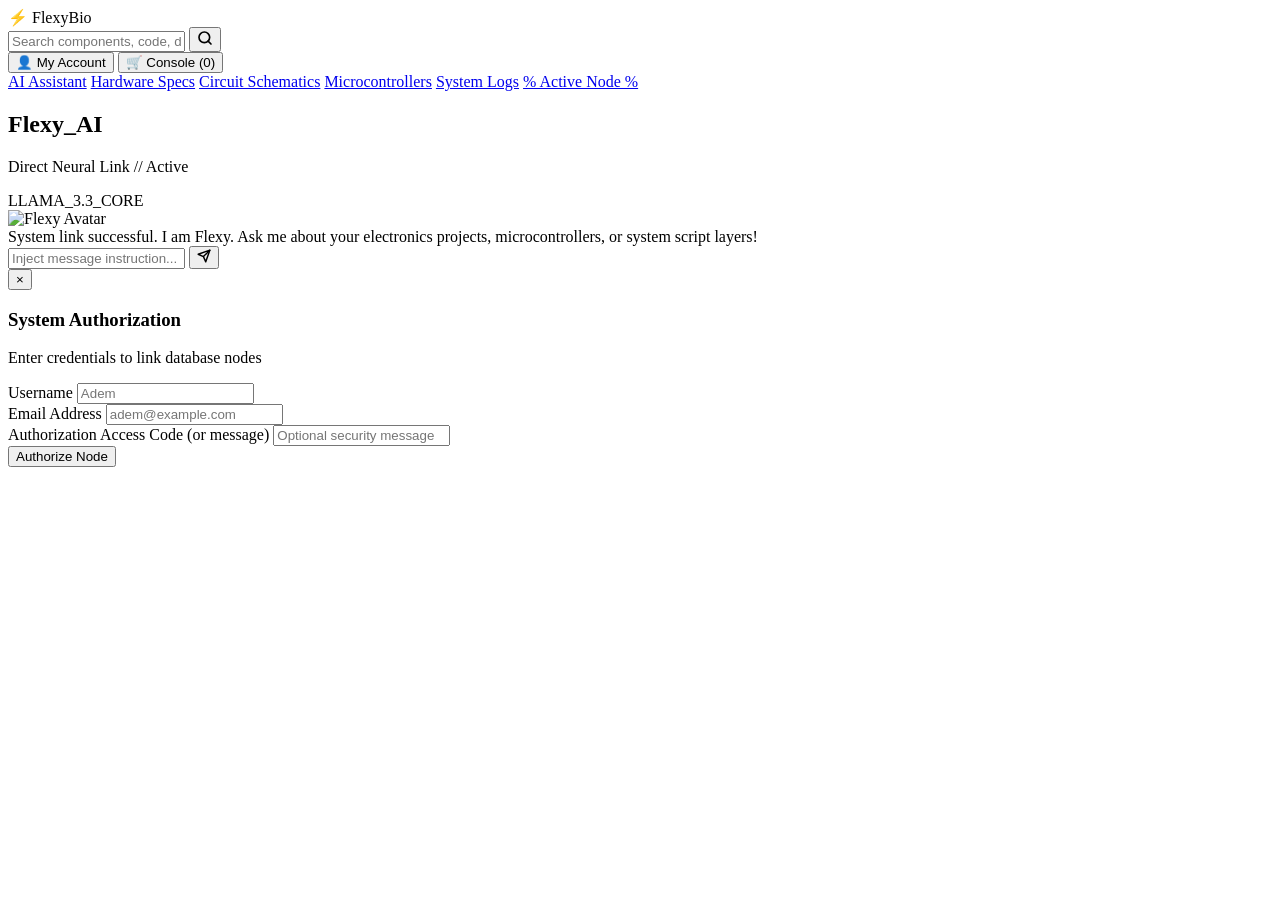
==== templates/index.html @ d472f4c1 "Rename index.html to templates/index.html" ====
<!DOCTYPE html>
<html lang="en">
<head>
    <meta charset="UTF-8">
    <meta name="viewport" content="width=device-width, initial-scale=1.0">
    <title>Flexy Bio</title>
    <link rel="stylesheet" href="test.css">
</head>
<body>

    <!-- ==========================================
         TOYLAND-STYLE PREMIUM NAVIGATION HEADER
         ========================================== -->
    <header class="main-header">
        <div class="header-container">
            <!-- Left: Brand Logo -->
            <div class="logo-area">
                <span class="logo-icon">⚡</span>
                <span class="logo-text">Flexy<span class="highlight">Bio</span></span>
            </div>

            <!-- Middle: Capsule Search Bar -->
            <div class="search-area">
                <input type="text" placeholder="Search components, code, docs..." class="header-search">
                <button class="search-btn">
                    <svg width="16" height="16" viewBox="0 0 24 24" fill="none" stroke="currentColor" stroke-width="2.5" stroke-linecap="round" stroke-linejoin="round"><circle cx="11" cy="11" r="8"></circle><line x1="21" y1="21" x2="16.65" y2="16.65"></line></svg>
                </button>
            </div>

            <!-- Right: User Actions -->
            <div class="header-actions">
                <!-- Click this to trigger login modal -->
                <button class="action-btn" id="login-trigger-btn">
                    <span class="icon">👤</span> My Account
                </button>
                <button class="action-btn active">
                    <span class="icon">🛒</span> Console (0)
                </button>
            </div>
        </div>

        <!-- Category Navigation Bar -->
        <nav class="category-nav">
            <a href="#" class="nav-link active">AI Assistant</a>
            <a href="#">Hardware Specs</a>
            <a href="#">Circuit Schematics</a>
            <a href="#">Microcontrollers</a>
            <a href="#">System Logs</a>
            <a href="#" class="promo-link">% Active Node %</a>
        </nav>
    </header>

    <!-- Main Streamlined Chat Frame -->
    <div class="flexy-container">
        <main class="chatbot-view">
            
            <!-- Chat Status Area -->
            <div class="chat-header">
                <div class="bot-status">
                    <div class="status-indicator online"></div>
                    <div>
                        <h2>Flexy_AI</h2>
                        <p class="text-muted">Direct Neural Link // Active</p>
                    </div>
                </div>
                <span class="badge-tag">LLAMA_3.3_CORE</span>
            </div>

            <!-- Chat Messages Area -->
            <div class="chat-messages-container" id="chat-stream">
                <div class="message-row bot">
                    <img class="chat-avatar" src="https://img.icons8.com/neon/96/bot.png" alt="Flexy Avatar">
                    <div class="message-bubble">
                        System link successful. I am Flexy. Ask me about your electronics projects, microcontrollers, or system script layers!
                    </div>
                </div>
            </div>

            <!-- Input Form Dock -->
            <div class="chat-input-area">
                <form class="chat-form" id="chat-form">
                    <input type="text" id="user-input" class="chat-input" placeholder="Inject message instruction..." autocomplete="off" required>
                    <button type="submit" class="chat-send-btn">
                        <svg width="14" height="14" viewBox="0 0 24 24" fill="none" stroke="currentColor" stroke-width="2.5" stroke-linecap="round" stroke-linejoin="round"><line x1="22" y1="2" x2="11" y2="13"></line><polygon points="22 2 15 22 11 13 2 9 22 2"></polygon></svg>
                    </button>
                </form>
            </div>

        </main>
    </div>

    <!-- ==========================================
         NEW ROUNDED LOGIN MODAL (OVERLAY)
         ========================================== -->
    <div class="login-modal-overlay" id="login-modal">
        <div class="login-card">
            <button class="close-modal-btn" id="close-modal-btn">&times;</button>
            
            <div class="login-header">
                <h3>System Authorization</h3>
                <p>Enter credentials to link database nodes</p>
            </div>

            <!-- Simple Login Form sending data to the Flask route -->
            <form id="login-form">
                <div class="input-group">
                    <label>Username</label>
                    <input type="text" name="name" placeholder="Adem" required>
                </div>
                <div class="input-group">
                    <label>Email Address</label>
                    <input type="email" name="email" placeholder="adem@example.com" required>
                </div>
                <div class="input-group">
                    <label>Authorization Access Code (or message)</label>
                    <input type="text" name="message" placeholder="Optional security message" required>
                </div>
                <button type="submit" class="login-submit-btn">Authorize Node</button>
            </form>
        </div>
    </div>

    <!-- Interface Script Logic -->
    <script>
        const chatForm = document.getElementById('chat-form');
        const userInput = document.getElementById('user-input');
        const chatStream = document.getElementById('chat-stream');
        const botAvatarUrl = "https://img.icons8.com/neon/96/bot.png";

        // Modal triggers
        const loginTriggerBtn = document.getElementById('login-trigger-btn');
        const loginModal = document.getElementById('login-modal');
        const closeModalBtn = document.getElementById('close-modal-btn');
        const loginForm = document.getElementById('login-form');

        // Toggle Modal Open/Close
        loginTriggerBtn.addEventListener('click', () => {
            loginModal.classList.add('active');
        });

        closeModalBtn.addEventListener('click', () => {
            loginModal.classList.remove('active');
        });

        // Close modal if user clicks outside of the card box
        loginModal.addEventListener('click', (e) => {
            if (e.target === loginModal) {
                loginModal.classList.remove('active');
            }
        });

        // Submit the login details to the teacher's Python backend route
        loginForm.addEventListener('submit', async (e) => {
            e.preventDefault();
            const formData = new FormData(loginForm);

            try {
                // Post to your teacher's save_user route
                const response = await fetch('http://127.0.0.1:5000/save_user', {
                    method: 'POST',
                    body: formData
                });
                
                const textResult = await response.text();
                alert(textResult); // Shows "Holaaaa cbon tb3athhh!"
                loginModal.classList.remove('active');
            } catch (error) {
                alert("Database Offline: Could not submit security details.");
            }
        });

        // Handle Chat form
        chatForm.addEventListener('submit', async (e) => {
            e.preventDefault();
            const messageText = userInput.value.trim();
            if (!messageText) return;

            appendMessage(messageText, 'user');
            userInput.value = '';
            chatStream.scrollTop = chatStream.scrollHeight;

            try {
                appendMessage("Generating matrix reply...", 'bot', 'loader');
                chatStream.scrollTop = chatStream.scrollHeight;

                const response = await fetch('http://127.0.0.1:5000/api/chat', {
                    method: 'POST',
                    headers: { 'Content-Type': 'application/json' },
                    body: JSON.stringify({ message: messageText })
                });
                
                const data = await response.json();
                document.getElementById('loader')?.remove();
                appendMessage(data.reply, 'bot');
            } catch (error) {
                document.getElementById('loader')?.remove();
                appendMessage("Interface Error: Server pipeline offline.", 'bot');
            }
            
            chatStream.scrollTop = chatStream.scrollHeight;
        });

        function appendMessage(text, sender, id = '') {
            const row = document.createElement('div');
            row.className = `message-row ${sender}`;
            if(id) row.id = id;

            row.innerHTML = sender === 'bot' 
                ? `<img class="chat-avatar" src="${botAvatarUrl}" alt="Flexy Avatar"><div class="message-bubble">${text}</div>`
                : `<div class="message-bubble">${text}</div>`;

            chatStream.appendChild(row);
        }
    </script>
</body>
</html>
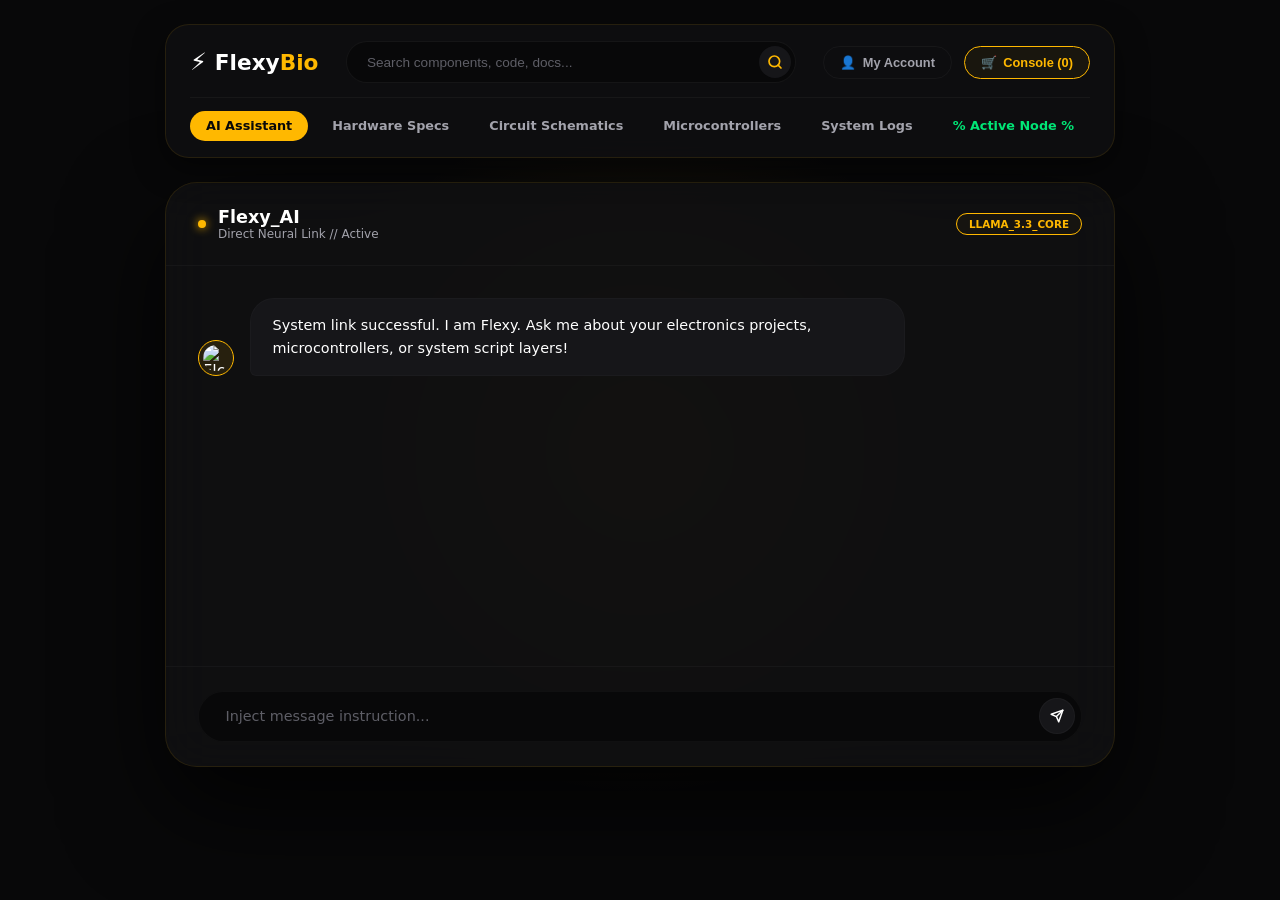
==== commit 758391f7: "Update stylesheet link to use correct path" ====
--- a/templates/index.html
+++ b/templates/index.html
@@ -4,7 +4,7 @@
     <meta charset="UTF-8">
     <meta name="viewport" content="width=device-width, initial-scale=1.0">
     <title>Flexy Bio</title>
-    <link rel="stylesheet" href="test.css">
+    <link rel="stylesheet" href="/static/test.css">
 </head>
 <body>
 
--- a/static/test.css
+++ b/static/test.css
@@ -0,0 +1,503 @@
+/* ==========================================================================
+   1. INDUSTRIAL MATTE BLACK & AMBER YELLOW VARIABLES
+   ========================================================================== */
+:root {
+    --bg-pure-black: #080809;
+    --bg-matte-dark: #101012;
+    --bg-matte-light: #161619;
+    --bg-card: #1c1c21;
+    
+    --accent-yellow: #ffb800;
+    --accent-yellow-glow: rgba(255, 184, 0, 0.12);
+    --accent-green: #00e676;
+    
+    --text-primary: #ffffff;
+    --text-secondary: #a3a3ac;
+    --text-muted: #5e5e66;
+    
+    --radius-huge: 32px;      /* Matches ToyLand layout rounding */
+    --radius-large: 24px;
+    --radius-pill: 50px;      /* Pill capsules */
+}
+
+/* ==========================================================================
+   2. GLOBAL CORE RESET & SCREEN LAYOUT
+   ========================================================================== */
+* {
+    margin: 0;
+    padding: 0;
+    box-sizing: border-box;
+}
+
+body {
+    background-color: var(--bg-pure-black);
+    color: var(--text-primary);
+    font-family: system-ui, -apple-system, BlinkMacSystemFont, sans-serif;
+    min-height: 100vh;
+    display: flex;
+    flex-direction: column; /* Stack header above the content card */
+    align-items: center;
+    padding: 1.5rem 2rem 3rem 2rem;
+    position: relative;
+    overflow-x: hidden;
+}
+
+/* Background Glow Core */
+body::before {
+    content: '';
+    position: absolute;
+    width: 700px;
+    height: 700px;
+    background: radial-gradient(circle, var(--accent-yellow-glow) 0%, transparent 70%);
+    top: 50%;
+    left: 50%;
+    transform: translate(-50%, -50%);
+    pointer-events: none;
+    z-index: 1;
+}
+
+/* ==========================================================================
+   3. TOYLAND-STYLE PREMIUM NAVIGATION HEADER
+   ========================================================================== */
+.main-header {
+    width: 100%;
+    max-width: 950px;
+    background: rgba(16, 16, 18, 0.8);
+    backdrop-filter: blur(20px);
+    border: 1px solid rgba(255, 184, 0, 0.1);
+    border-radius: var(--radius-large);
+    padding: 1rem 1.5rem;
+    margin-bottom: 1.5rem;
+    z-index: 20;
+    box-shadow: 0 10px 30px rgba(0, 0, 0, 0.5);
+}
+
+.header-container {
+    display: flex;
+    justify-content: space-between;
+    align-items: center;
+    gap: 1.5rem;
+    padding-bottom: 0.85rem;
+    border-bottom: 1px solid rgba(255, 255, 255, 0.04);
+}
+
+/* Logo */
+.logo-area {
+    display: flex;
+    align-items: center;
+    gap: 0.5rem;
+    font-weight: 800;
+    font-size: 1.35rem;
+}
+.logo-icon {
+    font-size: 1.5rem;
+}
+.logo-text .highlight {
+    color: var(--accent-yellow);
+}
+
+/* Search Bar Area */
+.search-area {
+    flex: 1;
+    max-width: 450px;
+    display: flex;
+    background: var(--bg-pure-black);
+    border: 1px solid rgba(255, 255, 255, 0.05);
+    border-radius: var(--radius-pill);
+    padding: 0.25rem 0.25rem 0.25rem 1.25rem;
+    align-items: center;
+}
+.header-search {
+    flex: 1;
+    background: transparent;
+    border: none;
+    outline: none;
+    color: var(--text-primary);
+    font-size: 0.85rem;
+}
+.header-search::placeholder {
+    color: var(--text-muted);
+}
+.search-btn {
+    background: var(--bg-matte-light);
+    border: none;
+    color: var(--accent-yellow);
+    width: 32px;
+    height: 32px;
+    border-radius: 50%;
+    display: flex;
+    align-items: center;
+    justify-content: center;
+    cursor: pointer;
+    transition: transform 0.2s ease;
+}
+.search-btn:hover {
+    transform: scale(1.05);
+}
+
+/* Profile / Cart Actions */
+.header-actions {
+    display: flex;
+    gap: 0.75rem;
+}
+.action-btn {
+    background: transparent;
+    border: 1px solid rgba(255, 255, 255, 0.04);
+    color: var(--text-secondary);
+    padding: 0.5rem 1rem;
+    border-radius: var(--radius-pill);
+    font-size: 0.8rem;
+    font-weight: 600;
+    display: flex;
+    align-items: center;
+    gap: 0.4rem;
+    cursor: pointer;
+}
+.action-btn.active {
+    background: rgba(255, 184, 0, 0.05);
+    border-color: var(--accent-yellow);
+    color: var(--accent-yellow);
+}
+
+/* Category Sub-Navigation */
+.category-nav {
+    display: flex;
+    gap: 0.5rem;
+    padding-top: 0.85rem;
+    overflow-x: auto;
+    scrollbar-width: none; /* Hide scrollbar for clean visual alignment */
+}
+.category-nav::-webkit-scrollbar {
+    display: none;
+}
+.category-nav a {
+    text-decoration: none;
+    color: var(--text-secondary);
+    font-size: 0.8rem;
+    font-weight: 600;
+    padding: 0.45rem 1rem;
+    border-radius: var(--radius-pill);
+    white-space: nowrap;
+    transition: all 0.2s ease;
+}
+.category-nav a:hover {
+    background: var(--bg-matte-light);
+    color: var(--text-primary);
+}
+.category-nav a.active {
+    background: var(--accent-yellow);
+    color: var(--bg-pure-black);
+}
+.category-nav .promo-link {
+    color: var(--accent-green);
+    margin-left: auto;
+}
+
+/* ==========================================================================
+   4. CHAT COMPONENT CONTAINER
+   ========================================================================== */
+.flexy-container {
+    position: relative;
+    z-index: 10;
+    width: 100%;
+    max-width: 950px; /* Aligned to the width of the header */
+    height: 65vh;     /* Proportional height to accommodate header */
+    background: rgba(16, 16, 18, 0.88);
+    backdrop-filter: blur(25px);
+    border: 1px solid rgba(255, 184, 0, 0.1);
+    border-radius: var(--radius-huge);
+    display: flex;
+    overflow: hidden;
+    box-shadow: 0 40px 100px rgba(0, 0, 0, 0.8);
+}
+
+.chatbot-view {
+    flex: 1;
+    display: flex;
+    flex-direction: column;
+}
+
+/* Chat Header */
+.chat-header {
+    padding: 1.5rem 2rem;
+    border-bottom: 1px solid rgba(255, 255, 255, 0.03);
+    display: flex;
+    align-items: center;
+    justify-content: space-between;
+}
+
+.bot-status {
+    display: flex;
+    align-items: center;
+    gap: 0.75rem;
+}
+
+.bot-status h2 {
+    font-size: 1.1rem;
+    font-weight: 700;
+}
+
+.bot-status p {
+    font-size: 0.75rem;
+    color: var(--text-secondary);
+}
+
+.status-indicator.online {
+    width: 8px;
+    height: 8px;
+    border-radius: 50%;
+    background-color: var(--accent-yellow);
+    box-shadow: 0 0 10px var(--accent-yellow);
+}
+
+.badge-tag {
+    font-size: 0.65rem;
+    border: 1px solid var(--accent-yellow);
+    color: var(--accent-yellow);
+    padding: 0.25rem 0.75rem;
+    border-radius: var(--radius-pill);
+    background: rgba(255, 184, 0, 0.03);
+    font-weight: 700;
+}
+
+/* Messages Box */
+.chat-messages-container {
+    flex: 1;
+    overflow-y: auto;
+    padding: 2rem;
+    display: flex;
+    flex-direction: column;
+    gap: 1.5rem;
+}
+
+.message-row {
+    display: flex;
+    gap: 1rem;
+    max-width: 80%;
+    align-items: flex-end;
+}
+
+.message-row.bot { align-self: flex-start; }
+.message-row.user { 
+    align-self: flex-end; 
+    flex-direction: row-reverse; 
+}
+
+.chat-avatar {
+    width: 36px;
+    height: 36px;
+    background: rgba(255, 184, 0, 0.1);
+    border: 1.5px solid var(--accent-yellow);
+    border-radius: 50%;
+    display: flex;
+    align-items: center;
+    justify-content: center;
+    padding: 4px;
+    object-fit: contain;
+}
+
+.message-bubble {
+    padding: 0.95rem 1.35rem;
+    font-size: 0.9rem;
+    line-height: 1.6;
+}
+
+.bot .message-bubble {
+    background-color: var(--bg-matte-light);
+    color: var(--text-primary);
+    border-radius: var(--radius-large) var(--radius-large) var(--radius-large) 6px;
+    border: 1px solid rgba(255, 255, 255, 0.02);
+}
+
+.user .message-bubble {
+    background-color: var(--bg-card);
+    color: var(--text-primary);
+    border-radius: var(--radius-large) var(--radius-large) 6px var(--radius-large);
+    border: 1px solid rgba(255, 184, 0, 0.15);
+}
+
+/* Input Dock Box */
+.chat-input-area {
+    padding: 1.5rem 2rem;
+    border-top: 1px solid rgba(255, 255, 255, 0.03);
+}
+
+.chat-form {
+    display: flex;
+    background-color: var(--bg-pure-black);
+    border: 1.5px solid rgba(255, 255, 255, 0.03);
+    border-radius: var(--radius-pill);
+    padding: 0.4rem;
+    align-items: center;
+}
+
+.chat-form:focus-within {
+    border-color: var(--accent-yellow);
+    box-shadow: 0 0 15px var(--accent-yellow-glow);
+}
+
+.chat-input {
+    flex: 1;
+    background: transparent;
+    border: none;
+    outline: none;
+    color: var(--text-primary);
+    padding: 0.5rem 1.25rem;
+    font-size: 0.9rem;
+    font-family: inherit;
+}
+
+.chat-input::placeholder {
+    color: var(--text-muted);
+}
+
+.chat-send-btn {
+    background-color: var(--bg-matte-light);
+    border: 1.5px solid rgba(255, 255, 255, 0.03);
+    color: var(--text-primary);
+    width: 36px;
+    height: 36px;
+    border-radius: 50%;
+    display: flex;
+    align-items: center;
+    justify-content: center;
+    cursor: pointer;
+}
+
+.chat-send-btn:hover {
+    background-color: var(--accent-yellow);
+    color: var(--bg-pure-black);
+}
+
+.chat-messages-container::-webkit-scrollbar { width: 5px; }
+.chat-messages-container::-webkit-scrollbar-thumb {
+    background-color: rgba(255, 255, 255, 0.04);
+    border-radius: 10px;
+}
+/* ==========================================================================
+   7. MODAL OVERLAY AND LOGIN FORM CARD
+   ========================================================================== */
+.login-modal-overlay {
+    position: fixed;
+    top: 0;
+    left: 0;
+    width: 100vw;
+    height: 100vh;
+    background: rgba(0, 0, 0, 0.8);
+    backdrop-filter: blur(12px);
+    z-index: 100;
+    display: flex;
+    justify-content: center;
+    align-items: center;
+    opacity: 0;
+    pointer-events: none;
+    transition: opacity 0.3s ease;
+}
+
+.login-modal-overlay.active {
+    opacity: 1;
+    pointer-events: auto;
+}
+
+.login-card {
+    background: var(--bg-matte-dark);
+    border: 1px solid rgba(255, 184, 0, 0.15);
+    border-radius: var(--radius-large);
+    width: 100%;
+    max-width: 420px;
+    padding: 2.5rem;
+    position: relative;
+    box-shadow: 0 30px 60px rgba(0, 0, 0, 0.9), 0 0 30px var(--accent-yellow-glow);
+    transform: translateY(20px);
+    transition: transform 0.3s cubic-bezier(0.4, 0, 0.2, 1);
+}
+
+.login-modal-overlay.active .login-card {
+    transform: translateY(0);
+}
+
+/* Close button inside card */
+.close-modal-btn {
+    position: absolute;
+    top: 1.25rem;
+    right: 1.5rem;
+    background: transparent;
+    border: none;
+    color: var(--text-muted);
+    font-size: 1.75rem;
+    cursor: pointer;
+    transition: color 0.2s ease;
+}
+
+.close-modal-btn:hover {
+    color: var(--accent-yellow);
+}
+
+.login-header {
+    text-align: center;
+    margin-bottom: 2rem;
+}
+
+.login-header h3 {
+    font-size: 1.35rem;
+    font-weight: 800;
+    color: var(--text-primary);
+    margin-bottom: 0.4rem;
+}
+
+.login-header p {
+    font-size: 0.8rem;
+    color: var(--text-secondary);
+}
+
+/* Modal Inputs */
+.input-group {
+    display: flex;
+    flex-direction: column;
+    gap: 0.45rem;
+    margin-bottom: 1.35rem;
+}
+
+.input-group label {
+    font-size: 0.75rem;
+    font-weight: 700;
+    color: var(--text-muted);
+    text-transform: uppercase;
+    letter-spacing: 0.5px;
+}
+
+.input-group input {
+    background: var(--bg-pure-black);
+    border: 1px solid rgba(255, 255, 255, 0.05);
+    border-radius: var(--radius-pill);
+    padding: 0.75rem 1.25rem;
+    font-size: 0.85rem;
+    color: var(--text-primary);
+    outline: none;
+    transition: all 0.25s ease;
+}
+
+.input-group input:focus {
+    border-color: var(--accent-yellow);
+    box-shadow: 0 0 10px var(--accent-yellow-glow);
+}
+
+/* Submit button */
+.login-submit-btn {
+    width: 100%;
+    background: var(--accent-yellow);
+    color: var(--bg-pure-black);
+    border: none;
+    padding: 0.85rem;
+    border-radius: var(--radius-pill);
+    font-size: 0.9rem;
+    font-weight: 700;
+    cursor: pointer;
+    transition: transform 0.2s ease, filter 0.2s ease;
+    margin-top: 0.5rem;
+}
+
+.login-submit-btn:hover {
+    transform: scale(1.02);
+    filter: brightness(1.1);
+}
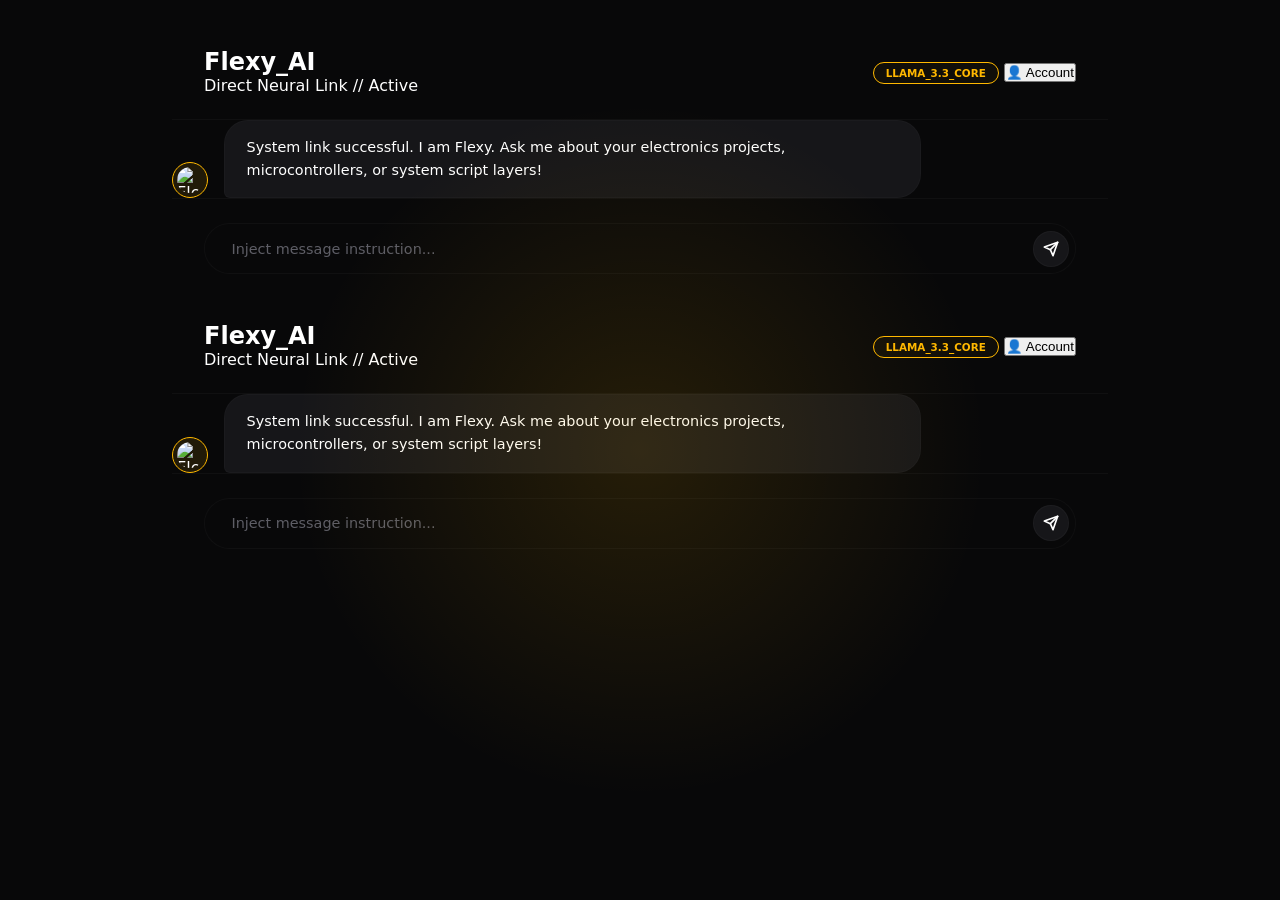
==== commit 85bf8f67: "Update index.html" ====
--- a/templates/index.html
+++ b/templates/index.html
@@ -3,71 +3,37 @@
 <head>
     <meta charset="UTF-8">
     <meta name="viewport" content="width=device-width, initial-scale=1.0">
-    <title>Flexy Bio</title>
+    <title>Flexy AI Assistant</title>
+    <!-- Embedded Favicon to prevent 404 logs -->
+    <link rel="icon" href="data:image/svg+xml,<svg xmlns=%22http://www.w3.org/2000/svg%22 viewBox=%220 0 100 100%22><text y=%22.9em%22 font-size=%2290%22>⚡</text></svg>">
     <link rel="stylesheet" href="/static/test.css">
 </head>
 <body>
 
-    <!-- ==========================================
-         TOYLAND-STYLE PREMIUM NAVIGATION HEADER
-         ========================================== -->
-    <header class="main-header">
-        <div class="header-container">
-            <!-- Left: Brand Logo -->
-            <div class="logo-area">
-                <span class="logo-icon">⚡</span>
-                <span class="logo-text">Flexy<span class="highlight">Bio</span></span>
-            </div>
-
-            <!-- Middle: Capsule Search Bar -->
-            <div class="search-area">
-                <input type="text" placeholder="Search components, code, docs..." class="header-search">
-                <button class="search-btn">
-                    <svg width="16" height="16" viewBox="0 0 24 24" fill="none" stroke="currentColor" stroke-width="2.5" stroke-linecap="round" stroke-linejoin="round"><circle cx="11" cy="11" r="8"></circle><line x1="21" y1="21" x2="16.65" y2="16.65"></line></svg>
-                </button>
-            </div>
-
-            <!-- Right: User Actions -->
-            <div class="header-actions">
-                <!-- Click this to trigger login modal -->
-                <button class="action-btn" id="login-trigger-btn">
-                    <span class="icon">👤</span> My Account
-                </button>
-                <button class="action-btn active">
-                    <span class="icon">🛒</span> Console (0)
-                </button>
-            </div>
-        </div>
-
-        <!-- Category Navigation Bar -->
-        <nav class="category-nav">
-            <a href="#" class="nav-link active">AI Assistant</a>
-            <a href="#">Hardware Specs</a>
-            <a href="#">Circuit Schematics</a>
-            <a href="#">Microcontrollers</a>
-            <a href="#">System Logs</a>
-            <a href="#" class="promo-link">% Active Node %</a>
-        </nav>
-    </header>
-
-    <!-- Main Streamlined Chat Frame -->
-    <div class="flexy-container">
-        <main class="chatbot-view">
-            
-            <!-- Chat Status Area -->
-            <div class="chat-header">
-                <div class="bot-status">
-                    <div class="status-indicator online"></div>
+    <!-- Dedicated Centered Chat Viewport -->
+    <div class="app-viewport">
+        <main class="chat-card">
+            
+            <!-- Sleek Integrated Header -->
+            <header class="chat-header">
+                <div class="bot-info">
+                    <span class="status-indicator"></span>
                     <div>
-                        <h2>Flexy_AI</h2>
-                        <p class="text-muted">Direct Neural Link // Active</p>
+                        <h2 class="bot-title">Flexy<span class="highlight">_AI</span></h2>
+                        <p class="bot-subtext">Direct Neural Link // Active</p>
                     </div>
                 </div>
-                <span class="badge-tag">LLAMA_3.3_CORE</span>
-            </div>
-
-            <!-- Chat Messages Area -->
-            <div class="chat-messages-container" id="chat-stream">
+
+                <div class="header-controls">
+                    <span class="badge-tag">LLAMA_3.3_CORE</span>
+                    <button class="account-btn" id="login-trigger-btn" title="Authorization Account">
+                        👤 <span class="btn-text">Account</span>
+                    </button>
+                </div>
+            </header>
+
+            <!-- Chat Stream Area -->
+            <div class="chat-messages" id="chat-stream">
                 <div class="message-row bot">
                     <img class="chat-avatar" src="https://img.icons8.com/neon/96/bot.png" alt="Flexy Avatar">
                     <div class="message-bubble">
@@ -76,12 +42,15 @@
                 </div>
             </div>
 
-            <!-- Input Form Dock -->
+            <!-- Bottom Dock Input -->
             <div class="chat-input-area">
                 <form class="chat-form" id="chat-form">
                     <input type="text" id="user-input" class="chat-input" placeholder="Inject message instruction..." autocomplete="off" required>
-                    <button type="submit" class="chat-send-btn">
-                        <svg width="14" height="14" viewBox="0 0 24 24" fill="none" stroke="currentColor" stroke-width="2.5" stroke-linecap="round" stroke-linejoin="round"><line x1="22" y1="2" x2="11" y2="13"></line><polygon points="22 2 15 22 11 13 2 9 22 2"></polygon></svg>
+                    <button type="submit" class="chat-send-btn" aria-label="Send Message">
+                        <svg width="16" height="16" viewBox="0 0 24 24" fill="none" stroke="currentColor" stroke-width="2.5" stroke-linecap="round" stroke-linejoin="round">
+                            <line x1="22" y1="2" x2="11" y2="13"></line>
+                            <polygon points="22 2 15 22 11 13 2 9 22 2"></polygon>
+                        </svg>
                     </button>
                 </form>
             </div>
@@ -89,9 +58,7 @@
         </main>
     </div>
 
-    <!-- ==========================================
-         NEW ROUNDED LOGIN MODAL (OVERLAY)
-         ========================================== -->
+    <!-- Minimal Authorization Modal -->
     <div class="login-modal-overlay" id="login-modal">
         <div class="login-card">
             <button class="close-modal-btn" id="close-modal-btn">&times;</button>
@@ -101,7 +68,6 @@
                 <p>Enter credentials to link database nodes</p>
             </div>
 
-            <!-- Simple Login Form sending data to the Flask route -->
             <form id="login-form">
                 <div class="input-group">
                     <label>Username</label>
@@ -112,7 +78,7 @@
                     <input type="email" name="email" placeholder="adem@example.com" required>
                 </div>
                 <div class="input-group">
-                    <label>Authorization Access Code (or message)</label>
+                    <label>Access Code / Note</label>
                     <input type="text" name="message" placeholder="Optional security message" required>
                 </div>
                 <button type="submit" class="login-submit-btn">Authorize Node</button>
@@ -120,56 +86,44 @@
         </div>
     </div>
 
-    <!-- Interface Script Logic -->
+    <!-- Script Logic -->
     <script>
         const chatForm = document.getElementById('chat-form');
         const userInput = document.getElementById('user-input');
         const chatStream = document.getElementById('chat-stream');
         const botAvatarUrl = "https://img.icons8.com/neon/96/bot.png";
 
-        // Modal triggers
         const loginTriggerBtn = document.getElementById('login-trigger-btn');
         const loginModal = document.getElementById('login-modal');
         const closeModalBtn = document.getElementById('close-modal-btn');
         const loginForm = document.getElementById('login-form');
 
-        // Toggle Modal Open/Close
-        loginTriggerBtn.addEventListener('click', () => {
-            loginModal.classList.add('active');
-        });
-
-        closeModalBtn.addEventListener('click', () => {
-            loginModal.classList.remove('active');
-        });
-
-        // Close modal if user clicks outside of the card box
+        // Modal Controls
+        loginTriggerBtn.addEventListener('click', () => loginModal.classList.add('active'));
+        closeModalBtn.addEventListener('click', () => loginModal.classList.remove('active'));
         loginModal.addEventListener('click', (e) => {
-            if (e.target === loginModal) {
-                loginModal.classList.remove('active');
-            }
-        });
-
-        // Submit the login details to the teacher's Python backend route
+            if (e.target === loginModal) loginModal.classList.remove('active');
+        });
+
+        // Login Submit
         loginForm.addEventListener('submit', async (e) => {
             e.preventDefault();
             const formData = new FormData(loginForm);
 
             try {
-                // Post to your teacher's save_user route
-                const response = await fetch('http://127.0.0.1:5000/save_user', {
+                const response = await fetch('/save_user', {
                     method: 'POST',
                     body: formData
                 });
-                
                 const textResult = await response.text();
-                alert(textResult); // Shows "Holaaaa cbon tb3athhh!"
+                alert(textResult);
                 loginModal.classList.remove('active');
             } catch (error) {
                 alert("Database Offline: Could not submit security details.");
             }
         });
 
-        // Handle Chat form
+        // Chat Form Handler
         chatForm.addEventListener('submit', async (e) => {
             e.preventDefault();
             const messageText = userInput.value.trim();
@@ -183,7 +137,7 @@
                 appendMessage("Generating matrix reply...", 'bot', 'loader');
                 chatStream.scrollTop = chatStream.scrollHeight;
 
-                const response = await fetch('http://127.0.0.1:5000/api/chat', {
+                const response = await fetch('/api/chat', {
                     method: 'POST',
                     headers: { 'Content-Type': 'application/json' },
                     body: JSON.stringify({ message: messageText })
@@ -213,4 +167,173 @@
         }
     </script>
 </body>
+</html><!DOCTYPE html>
+<html lang="en">
+<head>
+    <meta charset="UTF-8">
+    <meta name="viewport" content="width=device-width, initial-scale=1.0">
+    <title>Flexy AI Assistant</title>
+    <!-- Embedded Favicon to prevent 404 logs -->
+    <link rel="icon" href="data:image/svg+xml,<svg xmlns=%22http://www.w3.org/2000/svg%22 viewBox=%220 0 100 100%22><text y=%22.9em%22 font-size=%2290%22>⚡</text></svg>">
+    <link rel="stylesheet" href="/static/test.css">
+</head>
+<body>
+
+    <!-- Dedicated Centered Chat Viewport -->
+    <div class="app-viewport">
+        <main class="chat-card">
+            
+            <!-- Sleek Integrated Header -->
+            <header class="chat-header">
+                <div class="bot-info">
+                    <span class="status-indicator"></span>
+                    <div>
+                        <h2 class="bot-title">Flexy<span class="highlight">_AI</span></h2>
+                        <p class="bot-subtext">Direct Neural Link // Active</p>
+                    </div>
+                </div>
+
+                <div class="header-controls">
+                    <span class="badge-tag">LLAMA_3.3_CORE</span>
+                    <button class="account-btn" id="login-trigger-btn" title="Authorization Account">
+                        👤 <span class="btn-text">Account</span>
+                    </button>
+                </div>
+            </header>
+
+            <!-- Chat Stream Area -->
+            <div class="chat-messages" id="chat-stream">
+                <div class="message-row bot">
+                    <img class="chat-avatar" src="https://img.icons8.com/neon/96/bot.png" alt="Flexy Avatar">
+                    <div class="message-bubble">
+                        System link successful. I am Flexy. Ask me about your electronics projects, microcontrollers, or system script layers!
+                    </div>
+                </div>
+            </div>
+
+            <!-- Bottom Dock Input -->
+            <div class="chat-input-area">
+                <form class="chat-form" id="chat-form">
+                    <input type="text" id="user-input" class="chat-input" placeholder="Inject message instruction..." autocomplete="off" required>
+                    <button type="submit" class="chat-send-btn" aria-label="Send Message">
+                        <svg width="16" height="16" viewBox="0 0 24 24" fill="none" stroke="currentColor" stroke-width="2.5" stroke-linecap="round" stroke-linejoin="round">
+                            <line x1="22" y1="2" x2="11" y2="13"></line>
+                            <polygon points="22 2 15 22 11 13 2 9 22 2"></polygon>
+                        </svg>
+                    </button>
+                </form>
+            </div>
+
+        </main>
+    </div>
+
+    <!-- Minimal Authorization Modal -->
+    <div class="login-modal-overlay" id="login-modal">
+        <div class="login-card">
+            <button class="close-modal-btn" id="close-modal-btn">&times;</button>
+            
+            <div class="login-header">
+                <h3>System Authorization</h3>
+                <p>Enter credentials to link database nodes</p>
+            </div>
+
+            <form id="login-form">
+                <div class="input-group">
+                    <label>Username</label>
+                    <input type="text" name="name" placeholder="Adem" required>
+                </div>
+                <div class="input-group">
+                    <label>Email Address</label>
+                    <input type="email" name="email" placeholder="adem@example.com" required>
+                </div>
+                <div class="input-group">
+                    <label>Access Code / Note</label>
+                    <input type="text" name="message" placeholder="Optional security message" required>
+                </div>
+                <button type="submit" class="login-submit-btn">Authorize Node</button>
+            </form>
+        </div>
+    </div>
+
+    <!-- Script Logic -->
+    <script>
+        const chatForm = document.getElementById('chat-form');
+        const userInput = document.getElementById('user-input');
+        const chatStream = document.getElementById('chat-stream');
+        const botAvatarUrl = "https://img.icons8.com/neon/96/bot.png";
+
+        const loginTriggerBtn = document.getElementById('login-trigger-btn');
+        const loginModal = document.getElementById('login-modal');
+        const closeModalBtn = document.getElementById('close-modal-btn');
+        const loginForm = document.getElementById('login-form');
+
+        // Modal Controls
+        loginTriggerBtn.addEventListener('click', () => loginModal.classList.add('active'));
+        closeModalBtn.addEventListener('click', () => loginModal.classList.remove('active'));
+        loginModal.addEventListener('click', (e) => {
+            if (e.target === loginModal) loginModal.classList.remove('active');
+        });
+
+        // Login Submit
+        loginForm.addEventListener('submit', async (e) => {
+            e.preventDefault();
+            const formData = new FormData(loginForm);
+
+            try {
+                const response = await fetch('/save_user', {
+                    method: 'POST',
+                    body: formData
+                });
+                const textResult = await response.text();
+                alert(textResult);
+                loginModal.classList.remove('active');
+            } catch (error) {
+                alert("Database Offline: Could not submit security details.");
+            }
+        });
+
+        // Chat Form Handler
+        chatForm.addEventListener('submit', async (e) => {
+            e.preventDefault();
+            const messageText = userInput.value.trim();
+            if (!messageText) return;
+
+            appendMessage(messageText, 'user');
+            userInput.value = '';
+            chatStream.scrollTop = chatStream.scrollHeight;
+
+            try {
+                appendMessage("Generating matrix reply...", 'bot', 'loader');
+                chatStream.scrollTop = chatStream.scrollHeight;
+
+                const response = await fetch('/api/chat', {
+                    method: 'POST',
+                    headers: { 'Content-Type': 'application/json' },
+                    body: JSON.stringify({ message: messageText })
+                });
+                
+                const data = await response.json();
+                document.getElementById('loader')?.remove();
+                appendMessage(data.reply, 'bot');
+            } catch (error) {
+                document.getElementById('loader')?.remove();
+                appendMessage("Interface Error: Server pipeline offline.", 'bot');
+            }
+            
+            chatStream.scrollTop = chatStream.scrollHeight;
+        });
+
+        function appendMessage(text, sender, id = '') {
+            const row = document.createElement('div');
+            row.className = `message-row ${sender}`;
+            if(id) row.id = id;
+
+            row.innerHTML = sender === 'bot' 
+                ? `<img class="chat-avatar" src="${botAvatarUrl}" alt="Flexy Avatar"><div class="message-bubble">${text}</div>`
+                : `<div class="message-bubble">${text}</div>`;
+
+            chatStream.appendChild(row);
+        }
+    </script>
+</body>
 </html>
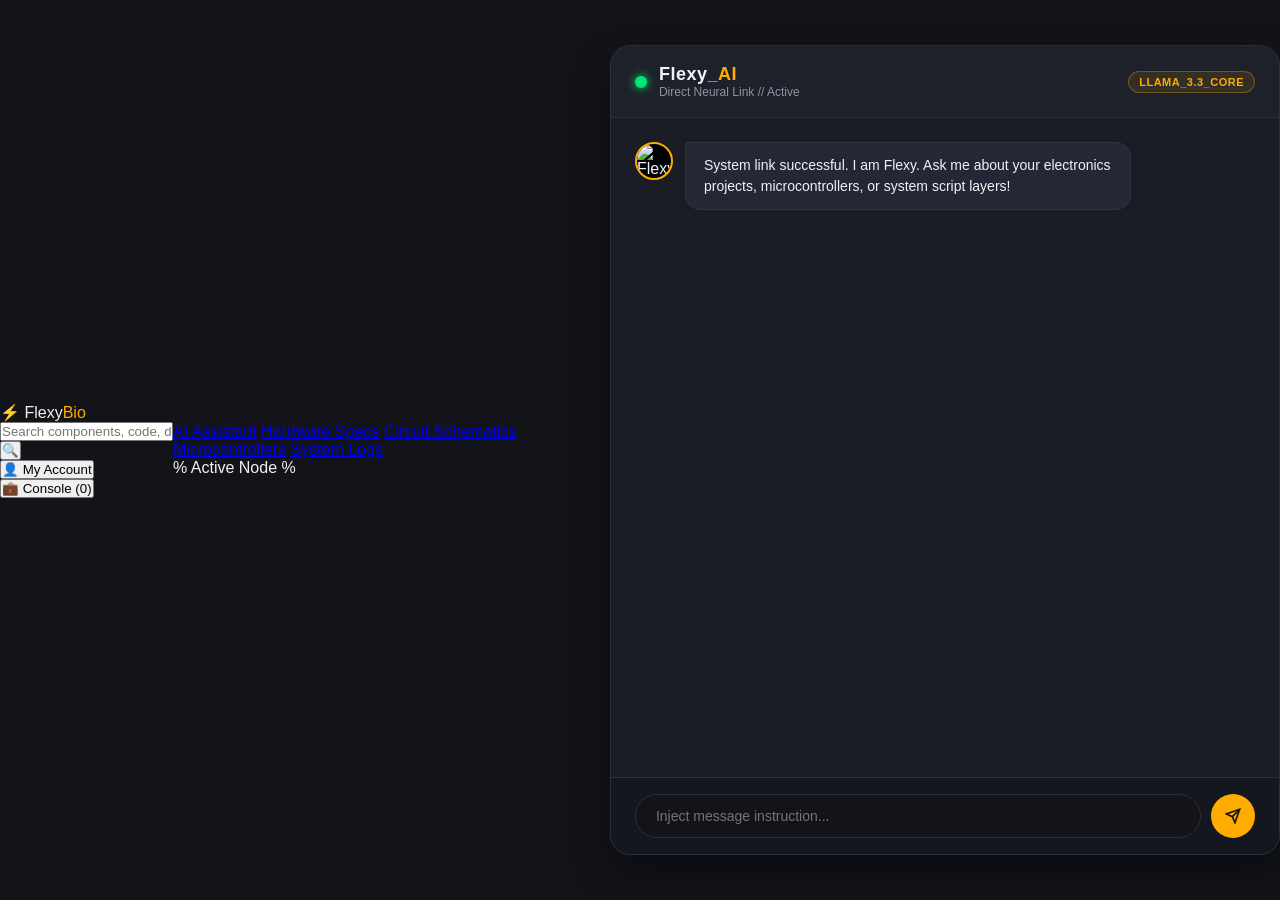
==== commit 28e600f9: "Update index.html" ====
--- a/templates/index.html
+++ b/templates/index.html
@@ -3,19 +3,48 @@
 <head>
     <meta charset="UTF-8">
     <meta name="viewport" content="width=device-width, initial-scale=1.0">
-    <title>Flexy AI Assistant</title>
-    <!-- Embedded Favicon to prevent 404 logs -->
+    <title>FlexyBio - Hardware & AI Interface</title>
     <link rel="icon" href="data:image/svg+xml,<svg xmlns=%22http://www.w3.org/2000/svg%22 viewBox=%220 0 100 100%22><text y=%22.9em%22 font-size=%2290%22>⚡</text></svg>">
     <link rel="stylesheet" href="/static/test.css">
 </head>
 <body>
 
-    <!-- Dedicated Centered Chat Viewport -->
-    <div class="app-viewport">
-        <main class="chat-card">
+    <!-- Main Top Navigation Header -->
+    <header class="top-navbar">
+        <div class="brand">
+            <span class="brand-icon">⚡</span>
+            <span class="brand-name">Flexy<span class="highlight">Bio</span></span>
+        </div>
+
+        <div class="search-container">
+            <input type="text" placeholder="Search components, code, docs..." class="search-input">
+            <button class="search-btn">🔍</button>
+        </div>
+
+        <div class="top-nav-actions">
+            <button class="account-link" id="login-trigger-btn">👤 My Account</button>
+            <button class="console-pill">💼 Console (0)</button>
+        </div>
+    </header>
+
+    <!-- Sub-Header Category Navigation Bar -->
+    <nav class="sub-navbar">
+        <div class="category-links">
+            <a href="#" class="cat-link active">AI Assistant</a>
+            <a href="#" class="cat-link">Hardware Specs</a>
+            <a href="#" class="cat-link">Circuit Schematics</a>
+            <a href="#" class="cat-link">Microcontrollers</a>
+            <a href="#" class="cat-link">System Logs</a>
+        </div>
+        <div class="node-status">% Active Node %</div>
+    </nav>
+
+    <!-- Main Workspace Container -->
+    <main class="workspace-container">
+        <div class="chat-card">
             
-            <!-- Sleek Integrated Header -->
-            <header class="chat-header">
+            <!-- Chat Card Top Header -->
+            <div class="chat-header">
                 <div class="bot-info">
                     <span class="status-indicator"></span>
                     <div>
@@ -23,16 +52,10 @@
                         <p class="bot-subtext">Direct Neural Link // Active</p>
                     </div>
                 </div>
+                <span class="badge-tag">LLAMA_3.3_CORE</span>
+            </div>
 
-                <div class="header-controls">
-                    <span class="badge-tag">LLAMA_3.3_CORE</span>
-                    <button class="account-btn" id="login-trigger-btn" title="Authorization Account">
-                        👤 <span class="btn-text">Account</span>
-                    </button>
-                </div>
-            </header>
-
-            <!-- Chat Stream Area -->
+            <!-- Messages Stream Area -->
             <div class="chat-messages" id="chat-stream">
                 <div class="message-row bot">
                     <img class="chat-avatar" src="https://img.icons8.com/neon/96/bot.png" alt="Flexy Avatar">
@@ -42,12 +65,12 @@
                 </div>
             </div>
 
-            <!-- Bottom Dock Input -->
+            <!-- Input Bar Area -->
             <div class="chat-input-area">
                 <form class="chat-form" id="chat-form">
                     <input type="text" id="user-input" class="chat-input" placeholder="Inject message instruction..." autocomplete="off" required>
-                    <button type="submit" class="chat-send-btn" aria-label="Send Message">
-                        <svg width="16" height="16" viewBox="0 0 24 24" fill="none" stroke="currentColor" stroke-width="2.5" stroke-linecap="round" stroke-linejoin="round">
+                    <button type="submit" class="chat-send-btn">
+                        <svg width="16" height="16" viewBox="0 0 24 24" fill="none" stroke="currentColor" stroke-width="2.5">
                             <line x1="22" y1="2" x2="11" y2="13"></line>
                             <polygon points="22 2 15 22 11 13 2 9 22 2"></polygon>
                         </svg>
@@ -55,19 +78,17 @@
                 </form>
             </div>
 
-        </main>
-    </div>
+        </div>
+    </main>
 
-    <!-- Minimal Authorization Modal -->
+    <!-- Authorization Modal -->
     <div class="login-modal-overlay" id="login-modal">
         <div class="login-card">
             <button class="close-modal-btn" id="close-modal-btn">&times;</button>
-            
             <div class="login-header">
                 <h3>System Authorization</h3>
                 <p>Enter credentials to link database nodes</p>
             </div>
-
             <form id="login-form">
                 <div class="input-group">
                     <label>Username</label>
@@ -86,7 +107,7 @@
         </div>
     </div>
 
-    <!-- Script Logic -->
+    <!-- Interactive Script -->
     <script>
         const chatForm = document.getElementById('chat-form');
         const userInput = document.getElementById('user-input');
@@ -98,23 +119,17 @@
         const closeModalBtn = document.getElementById('close-modal-btn');
         const loginForm = document.getElementById('login-form');
 
-        // Modal Controls
         loginTriggerBtn.addEventListener('click', () => loginModal.classList.add('active'));
         closeModalBtn.addEventListener('click', () => loginModal.classList.remove('active'));
         loginModal.addEventListener('click', (e) => {
             if (e.target === loginModal) loginModal.classList.remove('active');
         });
 
-        // Login Submit
         loginForm.addEventListener('submit', async (e) => {
             e.preventDefault();
             const formData = new FormData(loginForm);
-
             try {
-                const response = await fetch('/save_user', {
-                    method: 'POST',
-                    body: formData
-                });
+                const response = await fetch('/save_user', { method: 'POST', body: formData });
                 const textResult = await response.text();
                 alert(textResult);
                 loginModal.classList.remove('active');
@@ -123,176 +138,6 @@
             }
         });
 
-        // Chat Form Handler
-        chatForm.addEventListener('submit', async (e) => {
-            e.preventDefault();
-            const messageText = userInput.value.trim();
-            if (!messageText) return;
-
-            appendMessage(messageText, 'user');
-            userInput.value = '';
-            chatStream.scrollTop = chatStream.scrollHeight;
-
-            try {
-                appendMessage("Generating matrix reply...", 'bot', 'loader');
-                chatStream.scrollTop = chatStream.scrollHeight;
-
-                const response = await fetch('/api/chat', {
-                    method: 'POST',
-                    headers: { 'Content-Type': 'application/json' },
-                    body: JSON.stringify({ message: messageText })
-                });
-                
-                const data = await response.json();
-                document.getElementById('loader')?.remove();
-                appendMessage(data.reply, 'bot');
-            } catch (error) {
-                document.getElementById('loader')?.remove();
-                appendMessage("Interface Error: Server pipeline offline.", 'bot');
-            }
-            
-            chatStream.scrollTop = chatStream.scrollHeight;
-        });
-
-        function appendMessage(text, sender, id = '') {
-            const row = document.createElement('div');
-            row.className = `message-row ${sender}`;
-            if(id) row.id = id;
-
-            row.innerHTML = sender === 'bot' 
-                ? `<img class="chat-avatar" src="${botAvatarUrl}" alt="Flexy Avatar"><div class="message-bubble">${text}</div>`
-                : `<div class="message-bubble">${text}</div>`;
-
-            chatStream.appendChild(row);
-        }
-    </script>
-</body>
-</html><!DOCTYPE html>
-<html lang="en">
-<head>
-    <meta charset="UTF-8">
-    <meta name="viewport" content="width=device-width, initial-scale=1.0">
-    <title>Flexy AI Assistant</title>
-    <!-- Embedded Favicon to prevent 404 logs -->
-    <link rel="icon" href="data:image/svg+xml,<svg xmlns=%22http://www.w3.org/2000/svg%22 viewBox=%220 0 100 100%22><text y=%22.9em%22 font-size=%2290%22>⚡</text></svg>">
-    <link rel="stylesheet" href="/static/test.css">
-</head>
-<body>
-
-    <!-- Dedicated Centered Chat Viewport -->
-    <div class="app-viewport">
-        <main class="chat-card">
-            
-            <!-- Sleek Integrated Header -->
-            <header class="chat-header">
-                <div class="bot-info">
-                    <span class="status-indicator"></span>
-                    <div>
-                        <h2 class="bot-title">Flexy<span class="highlight">_AI</span></h2>
-                        <p class="bot-subtext">Direct Neural Link // Active</p>
-                    </div>
-                </div>
-
-                <div class="header-controls">
-                    <span class="badge-tag">LLAMA_3.3_CORE</span>
-                    <button class="account-btn" id="login-trigger-btn" title="Authorization Account">
-                        👤 <span class="btn-text">Account</span>
-                    </button>
-                </div>
-            </header>
-
-            <!-- Chat Stream Area -->
-            <div class="chat-messages" id="chat-stream">
-                <div class="message-row bot">
-                    <img class="chat-avatar" src="https://img.icons8.com/neon/96/bot.png" alt="Flexy Avatar">
-                    <div class="message-bubble">
-                        System link successful. I am Flexy. Ask me about your electronics projects, microcontrollers, or system script layers!
-                    </div>
-                </div>
-            </div>
-
-            <!-- Bottom Dock Input -->
-            <div class="chat-input-area">
-                <form class="chat-form" id="chat-form">
-                    <input type="text" id="user-input" class="chat-input" placeholder="Inject message instruction..." autocomplete="off" required>
-                    <button type="submit" class="chat-send-btn" aria-label="Send Message">
-                        <svg width="16" height="16" viewBox="0 0 24 24" fill="none" stroke="currentColor" stroke-width="2.5" stroke-linecap="round" stroke-linejoin="round">
-                            <line x1="22" y1="2" x2="11" y2="13"></line>
-                            <polygon points="22 2 15 22 11 13 2 9 22 2"></polygon>
-                        </svg>
-                    </button>
-                </form>
-            </div>
-
-        </main>
-    </div>
-
-    <!-- Minimal Authorization Modal -->
-    <div class="login-modal-overlay" id="login-modal">
-        <div class="login-card">
-            <button class="close-modal-btn" id="close-modal-btn">&times;</button>
-            
-            <div class="login-header">
-                <h3>System Authorization</h3>
-                <p>Enter credentials to link database nodes</p>
-            </div>
-
-            <form id="login-form">
-                <div class="input-group">
-                    <label>Username</label>
-                    <input type="text" name="name" placeholder="Adem" required>
-                </div>
-                <div class="input-group">
-                    <label>Email Address</label>
-                    <input type="email" name="email" placeholder="adem@example.com" required>
-                </div>
-                <div class="input-group">
-                    <label>Access Code / Note</label>
-                    <input type="text" name="message" placeholder="Optional security message" required>
-                </div>
-                <button type="submit" class="login-submit-btn">Authorize Node</button>
-            </form>
-        </div>
-    </div>
-
-    <!-- Script Logic -->
-    <script>
-        const chatForm = document.getElementById('chat-form');
-        const userInput = document.getElementById('user-input');
-        const chatStream = document.getElementById('chat-stream');
-        const botAvatarUrl = "https://img.icons8.com/neon/96/bot.png";
-
-        const loginTriggerBtn = document.getElementById('login-trigger-btn');
-        const loginModal = document.getElementById('login-modal');
-        const closeModalBtn = document.getElementById('close-modal-btn');
-        const loginForm = document.getElementById('login-form');
-
-        // Modal Controls
-        loginTriggerBtn.addEventListener('click', () => loginModal.classList.add('active'));
-        closeModalBtn.addEventListener('click', () => loginModal.classList.remove('active'));
-        loginModal.addEventListener('click', (e) => {
-            if (e.target === loginModal) loginModal.classList.remove('active');
-        });
-
-        // Login Submit
-        loginForm.addEventListener('submit', async (e) => {
-            e.preventDefault();
-            const formData = new FormData(loginForm);
-
-            try {
-                const response = await fetch('/save_user', {
-                    method: 'POST',
-                    body: formData
-                });
-                const textResult = await response.text();
-                alert(textResult);
-                loginModal.classList.remove('active');
-            } catch (error) {
-                alert("Database Offline: Could not submit security details.");
-            }
-        });
-
-        // Chat Form Handler
         chatForm.addEventListener('submit', async (e) => {
             e.preventDefault();
             const messageText = userInput.value.trim();
--- a/static/test.css
+++ b/static/test.css
@@ -1,391 +1,239 @@
 /* ==========================================================================
-   1. INDUSTRIAL MATTE BLACK & AMBER YELLOW VARIABLES
+   FLEXY_AI DARK THEME STYLES
    ========================================================================== */
+
 :root {
-    --bg-pure-black: #080809;
-    --bg-matte-dark: #101012;
-    --bg-matte-light: #161619;
-    --bg-card: #1c1c21;
-    
-    --accent-yellow: #ffb800;
-    --accent-yellow-glow: rgba(255, 184, 0, 0.12);
-    --accent-green: #00e676;
-    
-    --text-primary: #ffffff;
-    --text-secondary: #a3a3ac;
-    --text-muted: #5e5e66;
-    
-    --radius-huge: 32px;      /* Matches ToyLand layout rounding */
-    --radius-large: 24px;
-    --radius-pill: 50px;      /* Pill capsules */
-}
-
-/* ==========================================================================
-   2. GLOBAL CORE RESET & SCREEN LAYOUT
-   ========================================================================== */
+    --bg-dark: #12141a;
+    --card-bg: #1a1d26;
+    --card-border: #2a2e3d;
+    --accent-orange: #ffab00;
+    --accent-hover: #ffd000;
+    --text-main: #f0f2f5;
+    --text-muted: #8b92a5;
+    --user-bubble: #ffab00;
+    --bot-bubble: #242836;
+}
+
 * {
+    box-sizing: border-box;
     margin: 0;
     padding: 0;
-    box-sizing: border-box;
+    font-family: -apple-system, BlinkMacSystemFont, "Segoe UI", Roboto, Helvetica, Arial, sans-serif;
 }
 
 body {
-    background-color: var(--bg-pure-black);
-    color: var(--text-primary);
-    font-family: system-ui, -apple-system, BlinkMacSystemFont, sans-serif;
+    background-color: var(--bg-dark);
+    color: var(--text-main);
     min-height: 100vh;
     display: flex;
-    flex-direction: column; /* Stack header above the content card */
-    align-items: center;
-    padding: 1.5rem 2rem 3rem 2rem;
-    position: relative;
-    overflow-x: hidden;
-}
-
-/* Background Glow Core */
-body::before {
-    content: '';
-    position: absolute;
-    width: 700px;
-    height: 700px;
-    background: radial-gradient(circle, var(--accent-yellow-glow) 0%, transparent 70%);
-    top: 50%;
-    left: 50%;
-    transform: translate(-50%, -50%);
-    pointer-events: none;
-    z-index: 1;
-}
-
-/* ==========================================================================
-   3. TOYLAND-STYLE PREMIUM NAVIGATION HEADER
-   ========================================================================== */
-.main-header {
+    justify-content: center;
+    align-items: center;
+}
+
+/* App Fullscreen Container */
+.app-viewport {
+    width: 100vw;
+    height: 100vh;
+    display: flex;
+    justify-content: center;
+    align-items: center;
+    padding: 20px;
+}
+
+/* Centered Main Chat Card */
+.chat-card {
     width: 100%;
-    max-width: 950px;
-    background: rgba(16, 16, 18, 0.8);
-    backdrop-filter: blur(20px);
-    border: 1px solid rgba(255, 184, 0, 0.1);
-    border-radius: var(--radius-large);
-    padding: 1rem 1.5rem;
-    margin-bottom: 1.5rem;
-    z-index: 20;
-    box-shadow: 0 10px 30px rgba(0, 0, 0, 0.5);
-}
-
-.header-container {
+    max-width: 900px;
+    height: 90vh;
+    background: var(--card-bg);
+    border: 1px solid var(--card-border);
+    border-radius: 20px;
+    display: flex;
+    flex-direction: column;
+    box-shadow: 0 20px 40px rgba(0, 0, 0, 0.4);
+    overflow: hidden;
+}
+
+/* Integrated Top Bar */
+.chat-header {
+    padding: 18px 24px;
+    background: rgba(255, 255, 255, 0.02);
+    border-bottom: 1px solid var(--card-border);
     display: flex;
     justify-content: space-between;
     align-items: center;
-    gap: 1.5rem;
-    padding-bottom: 0.85rem;
-    border-bottom: 1px solid rgba(255, 255, 255, 0.04);
-}
-
-/* Logo */
-.logo-area {
-    display: flex;
-    align-items: center;
-    gap: 0.5rem;
-    font-weight: 800;
-    font-size: 1.35rem;
-}
-.logo-icon {
-    font-size: 1.5rem;
-}
-.logo-text .highlight {
-    color: var(--accent-yellow);
-}
-
-/* Search Bar Area */
-.search-area {
+}
+
+.bot-info {
+    display: flex;
+    align-items: center;
+    gap: 12px;
+}
+
+.status-indicator {
+    width: 12px;
+    height: 12px;
+    background-color: #00e676;
+    border-radius: 50%;
+    box-shadow: 0 0 10px #00e676;
+}
+
+.bot-title {
+    font-size: 18px;
+    font-weight: 700;
+    letter-spacing: 0.5px;
+}
+
+.highlight {
+    color: var(--accent-orange);
+}
+
+.bot-subtext {
+    font-size: 12px;
+    color: var(--text-muted);
+}
+
+.header-controls {
+    display: flex;
+    align-items: center;
+    gap: 12px;
+}
+
+.badge-tag {
+    background: rgba(255, 171, 0, 0.1);
+    color: var(--accent-orange);
+    border: 1px solid rgba(255, 171, 0, 0.3);
+    padding: 4px 10px;
+    border-radius: 20px;
+    font-size: 11px;
+    font-weight: 600;
+    letter-spacing: 0.5px;
+}
+
+.account-btn {
+    background: rgba(255, 255, 255, 0.05);
+    border: 1px solid var(--card-border);
+    color: var(--text-main);
+    padding: 6px 14px;
+    border-radius: 20px;
+    cursor: pointer;
+    font-size: 13px;
+    transition: all 0.2s ease;
+}
+
+.account-btn:hover {
+    background: rgba(255, 255, 255, 0.1);
+    border-color: var(--accent-orange);
+}
+
+/* Chat Scroll Area */
+.chat-messages {
     flex: 1;
-    max-width: 450px;
-    display: flex;
-    background: var(--bg-pure-black);
+    padding: 24px;
+    overflow-y: auto;
+    display: flex;
+    flex-direction: column;
+    gap: 18px;
+}
+
+.message-row {
+    display: flex;
+    align-items: flex-start;
+    gap: 12px;
+    max-width: 80%;
+}
+
+.message-row.user {
+    align-self: flex-end;
+    flex-direction: row-reverse;
+}
+
+.chat-avatar {
+    width: 38px;
+    height: 38px;
+    border-radius: 50%;
+    border: 2px solid var(--accent-orange);
+    background: #000;
+}
+
+.message-bubble {
+    padding: 12px 18px;
+    border-radius: 16px;
+    font-size: 14px;
+    line-height: 1.5;
+    word-break: break-word;
+}
+
+.message-row.bot .message-bubble {
+    background-color: var(--bot-bubble);
+    color: var(--text-main);
+    border-top-left-radius: 4px;
     border: 1px solid rgba(255, 255, 255, 0.05);
-    border-radius: var(--radius-pill);
-    padding: 0.25rem 0.25rem 0.25rem 1.25rem;
-    align-items: center;
-}
-.header-search {
+}
+
+.message-row.user .message-bubble {
+    background-color: var(--user-bubble);
+    color: #12141a;
+    font-weight: 600;
+    border-top-right-radius: 4px;
+}
+
+/* Bottom Input Area */
+.chat-input-area {
+    padding: 16px 24px;
+    background: rgba(0, 0, 0, 0.2);
+    border-top: 1px solid var(--card-border);
+}
+
+.chat-form {
+    display: flex;
+    gap: 10px;
+}
+
+.chat-input {
     flex: 1;
-    background: transparent;
+    background: #12141a;
+    border: 1px solid var(--card-border);
+    border-radius: 30px;
+    padding: 12px 20px;
+    color: var(--text-main);
+    font-size: 14px;
+    outline: none;
+    transition: border-color 0.2s ease;
+}
+
+.chat-input:focus {
+    border-color: var(--accent-orange);
+}
+
+.chat-send-btn {
+    background: var(--accent-orange);
+    color: #12141a;
     border: none;
-    outline: none;
-    color: var(--text-primary);
-    font-size: 0.85rem;
-}
-.header-search::placeholder {
-    color: var(--text-muted);
-}
-.search-btn {
-    background: var(--bg-matte-light);
-    border: none;
-    color: var(--accent-yellow);
-    width: 32px;
-    height: 32px;
+    width: 44px;
+    height: 44px;
     border-radius: 50%;
     display: flex;
     align-items: center;
     justify-content: center;
     cursor: pointer;
-    transition: transform 0.2s ease;
-}
-.search-btn:hover {
+    transition: transform 0.2s ease, background-color 0.2s ease;
+}
+
+.chat-send-btn:hover {
+    background-color: var(--accent-hover);
     transform: scale(1.05);
 }
 
-/* Profile / Cart Actions */
-.header-actions {
-    display: flex;
-    gap: 0.75rem;
-}
-.action-btn {
-    background: transparent;
-    border: 1px solid rgba(255, 255, 255, 0.04);
-    color: var(--text-secondary);
-    padding: 0.5rem 1rem;
-    border-radius: var(--radius-pill);
-    font-size: 0.8rem;
-    font-weight: 600;
-    display: flex;
-    align-items: center;
-    gap: 0.4rem;
-    cursor: pointer;
-}
-.action-btn.active {
-    background: rgba(255, 184, 0, 0.05);
-    border-color: var(--accent-yellow);
-    color: var(--accent-yellow);
-}
-
-/* Category Sub-Navigation */
-.category-nav {
-    display: flex;
-    gap: 0.5rem;
-    padding-top: 0.85rem;
-    overflow-x: auto;
-    scrollbar-width: none; /* Hide scrollbar for clean visual alignment */
-}
-.category-nav::-webkit-scrollbar {
-    display: none;
-}
-.category-nav a {
-    text-decoration: none;
-    color: var(--text-secondary);
-    font-size: 0.8rem;
-    font-weight: 600;
-    padding: 0.45rem 1rem;
-    border-radius: var(--radius-pill);
-    white-space: nowrap;
-    transition: all 0.2s ease;
-}
-.category-nav a:hover {
-    background: var(--bg-matte-light);
-    color: var(--text-primary);
-}
-.category-nav a.active {
-    background: var(--accent-yellow);
-    color: var(--bg-pure-black);
-}
-.category-nav .promo-link {
-    color: var(--accent-green);
-    margin-left: auto;
-}
-
-/* ==========================================================================
-   4. CHAT COMPONENT CONTAINER
-   ========================================================================== */
-.flexy-container {
-    position: relative;
-    z-index: 10;
-    width: 100%;
-    max-width: 950px; /* Aligned to the width of the header */
-    height: 65vh;     /* Proportional height to accommodate header */
-    background: rgba(16, 16, 18, 0.88);
-    backdrop-filter: blur(25px);
-    border: 1px solid rgba(255, 184, 0, 0.1);
-    border-radius: var(--radius-huge);
-    display: flex;
-    overflow: hidden;
-    box-shadow: 0 40px 100px rgba(0, 0, 0, 0.8);
-}
-
-.chatbot-view {
-    flex: 1;
-    display: flex;
-    flex-direction: column;
-}
-
-/* Chat Header */
-.chat-header {
-    padding: 1.5rem 2rem;
-    border-bottom: 1px solid rgba(255, 255, 255, 0.03);
-    display: flex;
-    align-items: center;
-    justify-content: space-between;
-}
-
-.bot-status {
-    display: flex;
-    align-items: center;
-    gap: 0.75rem;
-}
-
-.bot-status h2 {
-    font-size: 1.1rem;
-    font-weight: 700;
-}
-
-.bot-status p {
-    font-size: 0.75rem;
-    color: var(--text-secondary);
-}
-
-.status-indicator.online {
-    width: 8px;
-    height: 8px;
-    border-radius: 50%;
-    background-color: var(--accent-yellow);
-    box-shadow: 0 0 10px var(--accent-yellow);
-}
-
-.badge-tag {
-    font-size: 0.65rem;
-    border: 1px solid var(--accent-yellow);
-    color: var(--accent-yellow);
-    padding: 0.25rem 0.75rem;
-    border-radius: var(--radius-pill);
-    background: rgba(255, 184, 0, 0.03);
-    font-weight: 700;
-}
-
-/* Messages Box */
-.chat-messages-container {
-    flex: 1;
-    overflow-y: auto;
-    padding: 2rem;
-    display: flex;
-    flex-direction: column;
-    gap: 1.5rem;
-}
-
-.message-row {
-    display: flex;
-    gap: 1rem;
-    max-width: 80%;
-    align-items: flex-end;
-}
-
-.message-row.bot { align-self: flex-start; }
-.message-row.user { 
-    align-self: flex-end; 
-    flex-direction: row-reverse; 
-}
-
-.chat-avatar {
-    width: 36px;
-    height: 36px;
-    background: rgba(255, 184, 0, 0.1);
-    border: 1.5px solid var(--accent-yellow);
-    border-radius: 50%;
-    display: flex;
-    align-items: center;
-    justify-content: center;
-    padding: 4px;
-    object-fit: contain;
-}
-
-.message-bubble {
-    padding: 0.95rem 1.35rem;
-    font-size: 0.9rem;
-    line-height: 1.6;
-}
-
-.bot .message-bubble {
-    background-color: var(--bg-matte-light);
-    color: var(--text-primary);
-    border-radius: var(--radius-large) var(--radius-large) var(--radius-large) 6px;
-    border: 1px solid rgba(255, 255, 255, 0.02);
-}
-
-.user .message-bubble {
-    background-color: var(--bg-card);
-    color: var(--text-primary);
-    border-radius: var(--radius-large) var(--radius-large) 6px var(--radius-large);
-    border: 1px solid rgba(255, 184, 0, 0.15);
-}
-
-/* Input Dock Box */
-.chat-input-area {
-    padding: 1.5rem 2rem;
-    border-top: 1px solid rgba(255, 255, 255, 0.03);
-}
-
-.chat-form {
-    display: flex;
-    background-color: var(--bg-pure-black);
-    border: 1.5px solid rgba(255, 255, 255, 0.03);
-    border-radius: var(--radius-pill);
-    padding: 0.4rem;
-    align-items: center;
-}
-
-.chat-form:focus-within {
-    border-color: var(--accent-yellow);
-    box-shadow: 0 0 15px var(--accent-yellow-glow);
-}
-
-.chat-input {
-    flex: 1;
-    background: transparent;
-    border: none;
-    outline: none;
-    color: var(--text-primary);
-    padding: 0.5rem 1.25rem;
-    font-size: 0.9rem;
-    font-family: inherit;
-}
-
-.chat-input::placeholder {
-    color: var(--text-muted);
-}
-
-.chat-send-btn {
-    background-color: var(--bg-matte-light);
-    border: 1.5px solid rgba(255, 255, 255, 0.03);
-    color: var(--text-primary);
-    width: 36px;
-    height: 36px;
-    border-radius: 50%;
-    display: flex;
-    align-items: center;
-    justify-content: center;
-    cursor: pointer;
-}
-
-.chat-send-btn:hover {
-    background-color: var(--accent-yellow);
-    color: var(--bg-pure-black);
-}
-
-.chat-messages-container::-webkit-scrollbar { width: 5px; }
-.chat-messages-container::-webkit-scrollbar-thumb {
-    background-color: rgba(255, 255, 255, 0.04);
-    border-radius: 10px;
-}
-/* ==========================================================================
-   7. MODAL OVERLAY AND LOGIN FORM CARD
-   ========================================================================== */
+/* Authorization Modal Overlay */
 .login-modal-overlay {
     position: fixed;
     top: 0;
     left: 0;
     width: 100vw;
     height: 100vh;
-    background: rgba(0, 0, 0, 0.8);
-    backdrop-filter: blur(12px);
-    z-index: 100;
+    background: rgba(0, 0, 0, 0.7);
+    backdrop-filter: blur(5px);
     display: flex;
     justify-content: center;
     align-items: center;
@@ -396,108 +244,83 @@
 
 .login-modal-overlay.active {
     opacity: 1;
-    pointer-events: auto;
+    pointer-events: all;
 }
 
 .login-card {
-    background: var(--bg-matte-dark);
-    border: 1px solid rgba(255, 184, 0, 0.15);
-    border-radius: var(--radius-large);
-    width: 100%;
-    max-width: 420px;
-    padding: 2.5rem;
+    background: var(--card-bg);
+    border: 1px solid var(--card-border);
+    border-radius: 20px;
+    width: 90%;
+    max-width: 400px;
+    padding: 28px;
     position: relative;
-    box-shadow: 0 30px 60px rgba(0, 0, 0, 0.9), 0 0 30px var(--accent-yellow-glow);
-    transform: translateY(20px);
-    transition: transform 0.3s cubic-bezier(0.4, 0, 0.2, 1);
-}
-
-.login-modal-overlay.active .login-card {
-    transform: translateY(0);
-}
-
-/* Close button inside card */
+    box-shadow: 0 10px 30px rgba(0, 0, 0, 0.5);
+}
+
 .close-modal-btn {
     position: absolute;
-    top: 1.25rem;
-    right: 1.5rem;
-    background: transparent;
+    top: 16px;
+    right: 20px;
+    background: none;
     border: none;
     color: var(--text-muted);
-    font-size: 1.75rem;
+    font-size: 24px;
     cursor: pointer;
-    transition: color 0.2s ease;
 }
 
 .close-modal-btn:hover {
-    color: var(--accent-yellow);
-}
-
-.login-header {
-    text-align: center;
-    margin-bottom: 2rem;
+    color: var(--text-main);
 }
 
 .login-header h3 {
-    font-size: 1.35rem;
-    font-weight: 800;
-    color: var(--text-primary);
-    margin-bottom: 0.4rem;
+    font-size: 18px;
+    margin-bottom: 6px;
 }
 
 .login-header p {
-    font-size: 0.8rem;
-    color: var(--text-secondary);
-}
-
-/* Modal Inputs */
+    font-size: 12px;
+    color: var(--text-muted);
+    margin-bottom: 20px;
+}
+
 .input-group {
-    display: flex;
-    flex-direction: column;
-    gap: 0.45rem;
-    margin-bottom: 1.35rem;
+    margin-bottom: 14px;
 }
 
 .input-group label {
-    font-size: 0.75rem;
-    font-weight: 700;
+    display: block;
+    font-size: 12px;
     color: var(--text-muted);
-    text-transform: uppercase;
-    letter-spacing: 0.5px;
+    margin-bottom: 6px;
 }
 
 .input-group input {
-    background: var(--bg-pure-black);
-    border: 1px solid rgba(255, 255, 255, 0.05);
-    border-radius: var(--radius-pill);
-    padding: 0.75rem 1.25rem;
-    font-size: 0.85rem;
-    color: var(--text-primary);
+    width: 100%;
+    background: #12141a;
+    border: 1px solid var(--card-border);
+    border-radius: 10px;
+    padding: 10px 14px;
+    color: var(--text-main);
     outline: none;
-    transition: all 0.25s ease;
 }
 
 .input-group input:focus {
-    border-color: var(--accent-yellow);
-    box-shadow: 0 0 10px var(--accent-yellow-glow);
-}
-
-/* Submit button */
+    border-color: var(--accent-orange);
+}
+
 .login-submit-btn {
     width: 100%;
-    background: var(--accent-yellow);
-    color: var(--bg-pure-black);
+    background: var(--accent-orange);
+    color: #12141a;
     border: none;
-    padding: 0.85rem;
-    border-radius: var(--radius-pill);
-    font-size: 0.9rem;
+    padding: 12px;
+    border-radius: 10px;
     font-weight: 700;
     cursor: pointer;
-    transition: transform 0.2s ease, filter 0.2s ease;
-    margin-top: 0.5rem;
+    margin-top: 10px;
 }
 
 .login-submit-btn:hover {
-    transform: scale(1.02);
-    filter: brightness(1.1);
-}
+    background: var(--accent-hover);
+}
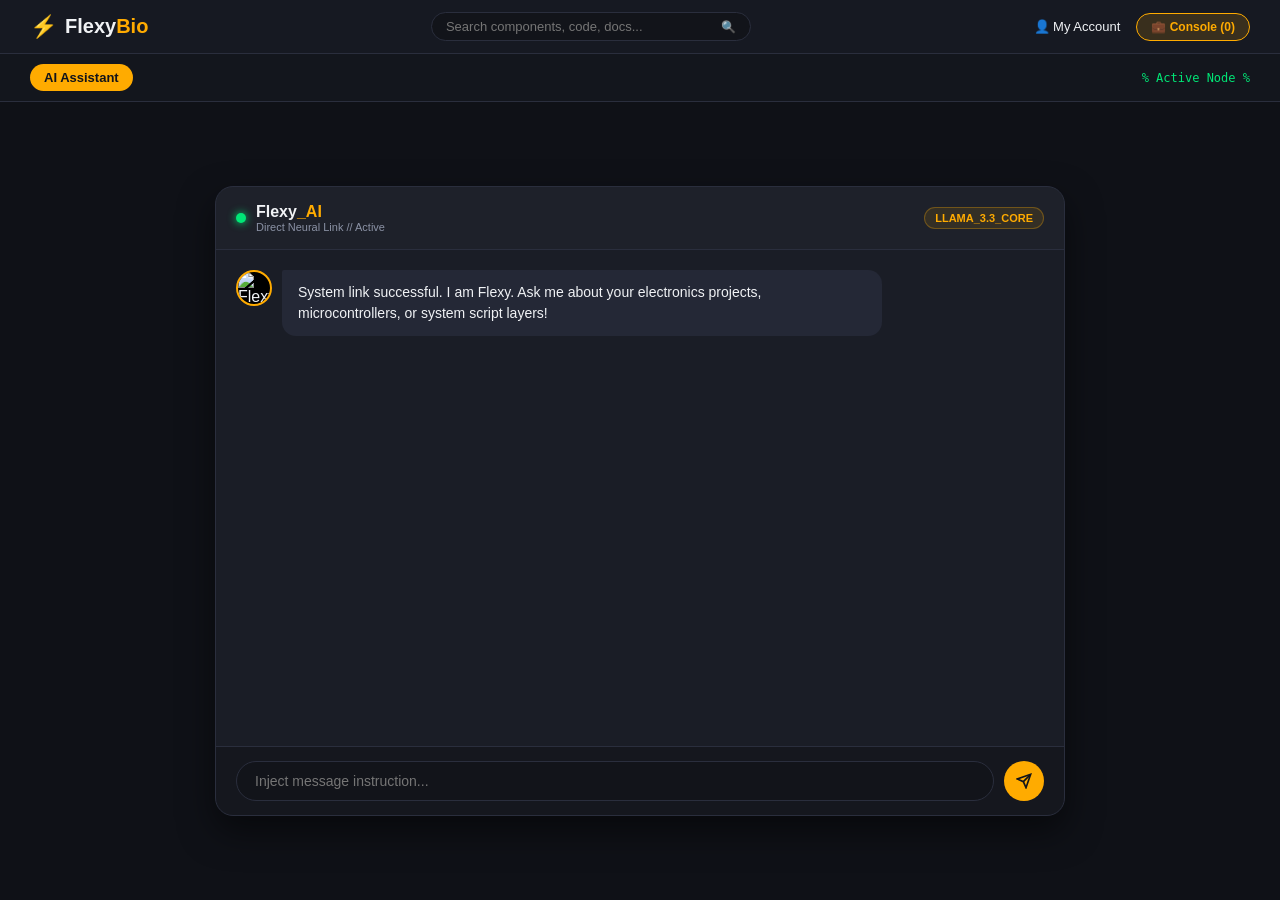
==== commit ce410bd1: "Update index.html" ====
--- a/templates/index.html
+++ b/templates/index.html
@@ -28,13 +28,10 @@
     </header>
 
     <!-- Sub-Header Category Navigation Bar -->
+    <!-- Sub-Header Category Navigation Bar -->
     <nav class="sub-navbar">
         <div class="category-links">
             <a href="#" class="cat-link active">AI Assistant</a>
-            <a href="#" class="cat-link">Hardware Specs</a>
-            <a href="#" class="cat-link">Circuit Schematics</a>
-            <a href="#" class="cat-link">Microcontrollers</a>
-            <a href="#" class="cat-link">System Logs</a>
         </div>
         <div class="node-status">% Active Node %</div>
     </nav>
--- a/static/test.css
+++ b/static/test.css
@@ -1,16 +1,12 @@
-/* ==========================================================================
-   FLEXY_AI DARK THEME STYLES
-   ========================================================================== */
-
 :root {
-    --bg-dark: #12141a;
+    --bg-dark: #0f1117;
+    --header-bg: #161922;
     --card-bg: #1a1d26;
     --card-border: #2a2e3d;
     --accent-orange: #ffab00;
     --accent-hover: #ffd000;
     --text-main: #f0f2f5;
     --text-muted: #8b92a5;
-    --user-bubble: #ffab00;
     --bot-bubble: #242836;
 }
 
@@ -18,7 +14,7 @@
     box-sizing: border-box;
     margin: 0;
     padding: 0;
-    font-family: -apple-system, BlinkMacSystemFont, "Segoe UI", Roboto, Helvetica, Arial, sans-serif;
+    font-family: -apple-system, BlinkMacSystemFont, "Segoe UI", Roboto, sans-serif;
 }
 
 body {
@@ -26,37 +22,152 @@
     color: var(--text-main);
     min-height: 100vh;
     display: flex;
+    flex-direction: column;
+}
+
+/* --- TOP HEADER NAVBAR --- */
+.top-navbar {
+    background: var(--header-bg);
+    padding: 12px 30px;
+    display: flex;
+    justify-content: space-between;
+    align-items: center;
+    border-bottom: 1px solid var(--card-border);
+}
+
+.brand {
+    display: flex;
+    align-items: center;
+    gap: 8px;
+    font-size: 20px;
+    font-weight: 800;
+}
+
+.brand-icon {
+    color: var(--accent-orange);
+    font-size: 22px;
+}
+
+.highlight {
+    color: var(--accent-orange);
+}
+
+.search-container {
+    display: flex;
+    align-items: center;
+    background: #12141a;
+    border: 1px solid var(--card-border);
+    border-radius: 20px;
+    padding: 6px 14px;
+    width: 320px;
+}
+
+.search-input {
+    background: transparent;
+    border: none;
+    color: var(--text-main);
+    outline: none;
+    width: 100%;
+    font-size: 13px;
+}
+
+.search-btn {
+    background: none;
+    border: none;
+    cursor: pointer;
+    font-size: 12px;
+}
+
+.top-nav-actions {
+    display: flex;
+    align-items: center;
+    gap: 16px;
+}
+
+.account-link {
+    background: none;
+    border: none;
+    color: var(--text-main);
+    cursor: pointer;
+    font-size: 13px;
+    font-weight: 500;
+}
+
+.console-pill {
+    background: rgba(255, 171, 0, 0.15);
+    border: 1px solid var(--accent-orange);
+    color: var(--accent-orange);
+    padding: 6px 14px;
+    border-radius: 20px;
+    font-size: 12px;
+    font-weight: 700;
+}
+
+/* --- SUB NAVIGATION TAB BAR --- */
+.sub-navbar {
+    background: rgba(22, 25, 34, 0.6);
+    padding: 10px 30px;
+    display: flex;
+    justify-content: space-between;
+    align-items: center;
+    border-bottom: 1px solid var(--card-border);
+}
+
+.category-links {
+    display: flex;
+    gap: 12px;
+}
+
+.cat-link {
+    color: var(--text-muted);
+    text-decoration: none;
+    font-size: 13px;
+    padding: 6px 14px;
+    border-radius: 15px;
+    transition: all 0.2s ease;
+}
+
+.cat-link.active {
+    background: var(--accent-orange);
+    color: #12141a;
+    font-weight: 700;
+}
+
+.cat-link:hover:not(.active) {
+    color: var(--text-main);
+    background: rgba(255, 255, 255, 0.05);
+}
+
+.node-status {
+    color: #00e676;
+    font-size: 12px;
+    font-family: monospace;
+}
+
+/* --- MAIN WORKSPACE AREA --- */
+.workspace-container {
+    flex: 1;
+    display: flex;
     justify-content: center;
     align-items: center;
-}
-
-/* App Fullscreen Container */
-.app-viewport {
-    width: 100vw;
-    height: 100vh;
-    display: flex;
-    justify-content: center;
-    align-items: center;
-    padding: 20px;
-}
-
-/* Centered Main Chat Card */
+    padding: 24px;
+}
+
 .chat-card {
     width: 100%;
-    max-width: 900px;
-    height: 90vh;
+    max-width: 850px;
+    height: 70vh;
     background: var(--card-bg);
     border: 1px solid var(--card-border);
-    border-radius: 20px;
+    border-radius: 18px;
     display: flex;
     flex-direction: column;
-    box-shadow: 0 20px 40px rgba(0, 0, 0, 0.4);
+    box-shadow: 0 15px 35px rgba(0, 0, 0, 0.5);
     overflow: hidden;
 }
 
-/* Integrated Top Bar */
 .chat-header {
-    padding: 18px 24px;
+    padding: 16px 20px;
     background: rgba(255, 255, 255, 0.02);
     border-bottom: 1px solid var(--card-border);
     display: flex;
@@ -67,36 +178,25 @@
 .bot-info {
     display: flex;
     align-items: center;
-    gap: 12px;
+    gap: 10px;
 }
 
 .status-indicator {
-    width: 12px;
-    height: 12px;
+    width: 10px;
+    height: 10px;
     background-color: #00e676;
     border-radius: 50%;
-    box-shadow: 0 0 10px #00e676;
+    box-shadow: 0 0 8px #00e676;
 }
 
 .bot-title {
-    font-size: 18px;
+    font-size: 16px;
     font-weight: 700;
-    letter-spacing: 0.5px;
-}
-
-.highlight {
-    color: var(--accent-orange);
 }
 
 .bot-subtext {
-    font-size: 12px;
+    font-size: 11px;
     color: var(--text-muted);
-}
-
-.header-controls {
-    display: flex;
-    align-items: center;
-    gap: 12px;
 }
 
 .badge-tag {
@@ -104,42 +204,24 @@
     color: var(--accent-orange);
     border: 1px solid rgba(255, 171, 0, 0.3);
     padding: 4px 10px;
-    border-radius: 20px;
+    border-radius: 15px;
     font-size: 11px;
     font-weight: 600;
-    letter-spacing: 0.5px;
-}
-
-.account-btn {
-    background: rgba(255, 255, 255, 0.05);
-    border: 1px solid var(--card-border);
-    color: var(--text-main);
-    padding: 6px 14px;
-    border-radius: 20px;
-    cursor: pointer;
-    font-size: 13px;
-    transition: all 0.2s ease;
-}
-
-.account-btn:hover {
-    background: rgba(255, 255, 255, 0.1);
-    border-color: var(--accent-orange);
-}
-
-/* Chat Scroll Area */
+}
+
 .chat-messages {
     flex: 1;
-    padding: 24px;
+    padding: 20px;
     overflow-y: auto;
     display: flex;
     flex-direction: column;
-    gap: 18px;
+    gap: 16px;
 }
 
 .message-row {
     display: flex;
     align-items: flex-start;
-    gap: 12px;
+    gap: 10px;
     max-width: 80%;
 }
 
@@ -149,38 +231,35 @@
 }
 
 .chat-avatar {
-    width: 38px;
-    height: 38px;
+    width: 36px;
+    height: 36px;
     border-radius: 50%;
     border: 2px solid var(--accent-orange);
     background: #000;
 }
 
 .message-bubble {
-    padding: 12px 18px;
-    border-radius: 16px;
+    padding: 12px 16px;
+    border-radius: 14px;
     font-size: 14px;
     line-height: 1.5;
-    word-break: break-word;
 }
 
 .message-row.bot .message-bubble {
     background-color: var(--bot-bubble);
     color: var(--text-main);
-    border-top-left-radius: 4px;
-    border: 1px solid rgba(255, 255, 255, 0.05);
+    border-top-left-radius: 2px;
 }
 
 .message-row.user .message-bubble {
-    background-color: var(--user-bubble);
+    background-color: var(--accent-orange);
     color: #12141a;
     font-weight: 600;
-    border-top-right-radius: 4px;
-}
-
-/* Bottom Input Area */
+    border-top-right-radius: 2px;
+}
+
 .chat-input-area {
-    padding: 16px 24px;
+    padding: 14px 20px;
     background: rgba(0, 0, 0, 0.2);
     border-top: 1px solid var(--card-border);
 }
@@ -194,12 +273,11 @@
     flex: 1;
     background: #12141a;
     border: 1px solid var(--card-border);
-    border-radius: 30px;
-    padding: 12px 20px;
+    border-radius: 25px;
+    padding: 10px 18px;
     color: var(--text-main);
     font-size: 14px;
     outline: none;
-    transition: border-color 0.2s ease;
 }
 
 .chat-input:focus {
@@ -210,22 +288,16 @@
     background: var(--accent-orange);
     color: #12141a;
     border: none;
-    width: 44px;
-    height: 44px;
+    width: 40px;
+    height: 40px;
     border-radius: 50%;
     display: flex;
     align-items: center;
     justify-content: center;
     cursor: pointer;
-    transition: transform 0.2s ease, background-color 0.2s ease;
-}
-
-.chat-send-btn:hover {
-    background-color: var(--accent-hover);
-    transform: scale(1.05);
-}
-
-/* Authorization Modal Overlay */
+}
+
+/* --- AUTHORIZATION MODAL --- */
 .login-modal-overlay {
     position: fixed;
     top: 0;
@@ -233,7 +305,7 @@
     width: 100vw;
     height: 100vh;
     background: rgba(0, 0, 0, 0.7);
-    backdrop-filter: blur(5px);
+    backdrop-filter: blur(4px);
     display: flex;
     justify-content: center;
     align-items: center;
@@ -250,77 +322,48 @@
 .login-card {
     background: var(--card-bg);
     border: 1px solid var(--card-border);
-    border-radius: 20px;
+    border-radius: 16px;
     width: 90%;
-    max-width: 400px;
-    padding: 28px;
+    max-width: 380px;
+    padding: 24px;
     position: relative;
-    box-shadow: 0 10px 30px rgba(0, 0, 0, 0.5);
 }
 
 .close-modal-btn {
     position: absolute;
-    top: 16px;
-    right: 20px;
+    top: 14px;
+    right: 18px;
     background: none;
     border: none;
     color: var(--text-muted);
-    font-size: 24px;
-    cursor: pointer;
-}
-
-.close-modal-btn:hover {
-    color: var(--text-main);
-}
-
-.login-header h3 {
-    font-size: 18px;
-    margin-bottom: 6px;
-}
-
-.login-header p {
-    font-size: 12px;
-    color: var(--text-muted);
-    margin-bottom: 20px;
-}
-
-.input-group {
-    margin-bottom: 14px;
-}
-
-.input-group label {
-    display: block;
-    font-size: 12px;
-    color: var(--text-muted);
-    margin-bottom: 6px;
-}
-
+    font-size: 22px;
+    cursor: pointer;
+}
+
+.login-header h3 { font-size: 16px; margin-bottom: 4px; }
+.login-header p { font-size: 12px; color: var(--text-muted); margin-bottom: 16px; }
+
+.input-group { margin-bottom: 12px; }
+.input-group label { display: block; font-size: 11px; color: var(--text-muted); margin-bottom: 4px; }
 .input-group input {
     width: 100%;
     background: #12141a;
     border: 1px solid var(--card-border);
-    border-radius: 10px;
-    padding: 10px 14px;
+    border-radius: 8px;
+    padding: 8px 12px;
     color: var(--text-main);
     outline: none;
 }
-
-.input-group input:focus {
-    border-color: var(--accent-orange);
-}
+.input-group input:focus { border-color: var(--accent-orange); }
 
 .login-submit-btn {
     width: 100%;
     background: var(--accent-orange);
     color: #12141a;
     border: none;
-    padding: 12px;
-    border-radius: 10px;
+    padding: 10px;
+    border-radius: 8px;
     font-weight: 700;
     cursor: pointer;
-    margin-top: 10px;
-}
-
-.login-submit-btn:hover {
-    background: var(--accent-hover);
-}
+    margin-top: 8px;
+}
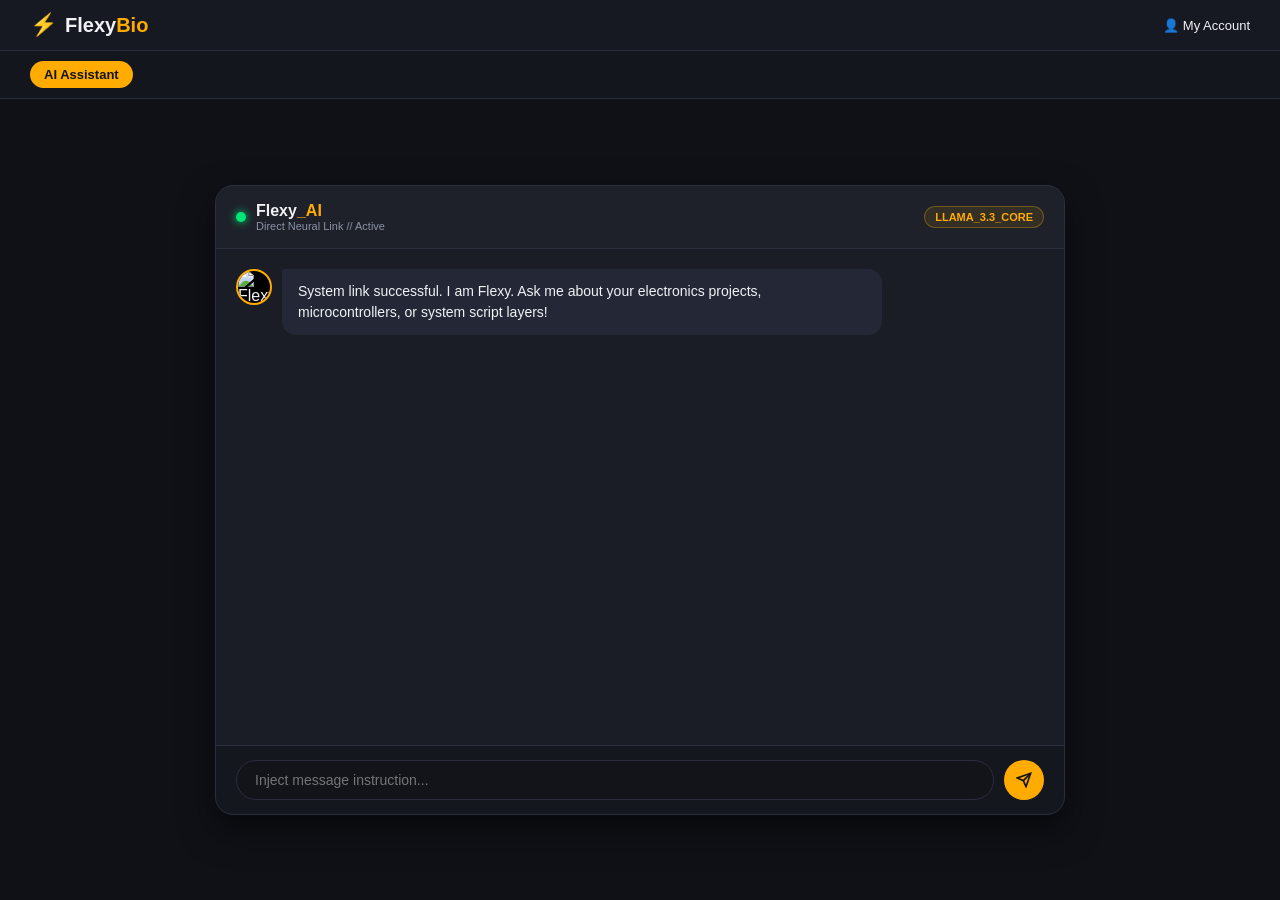
==== commit 4fe5955e: "Update index.html" ====
--- a/templates/index.html
+++ b/templates/index.html
@@ -16,24 +16,16 @@
             <span class="brand-name">Flexy<span class="highlight">Bio</span></span>
         </div>
 
-        <div class="search-container">
-            <input type="text" placeholder="Search components, code, docs..." class="search-input">
-            <button class="search-btn">🔍</button>
-        </div>
-
         <div class="top-nav-actions">
             <button class="account-link" id="login-trigger-btn">👤 My Account</button>
-            <button class="console-pill">💼 Console (0)</button>
         </div>
     </header>
 
-    <!-- Sub-Header Category Navigation Bar -->
     <!-- Sub-Header Category Navigation Bar -->
     <nav class="sub-navbar">
         <div class="category-links">
             <a href="#" class="cat-link active">AI Assistant</a>
         </div>
-        <div class="node-status">% Active Node %</div>
     </nav>
 
     <!-- Main Workspace Container -->
